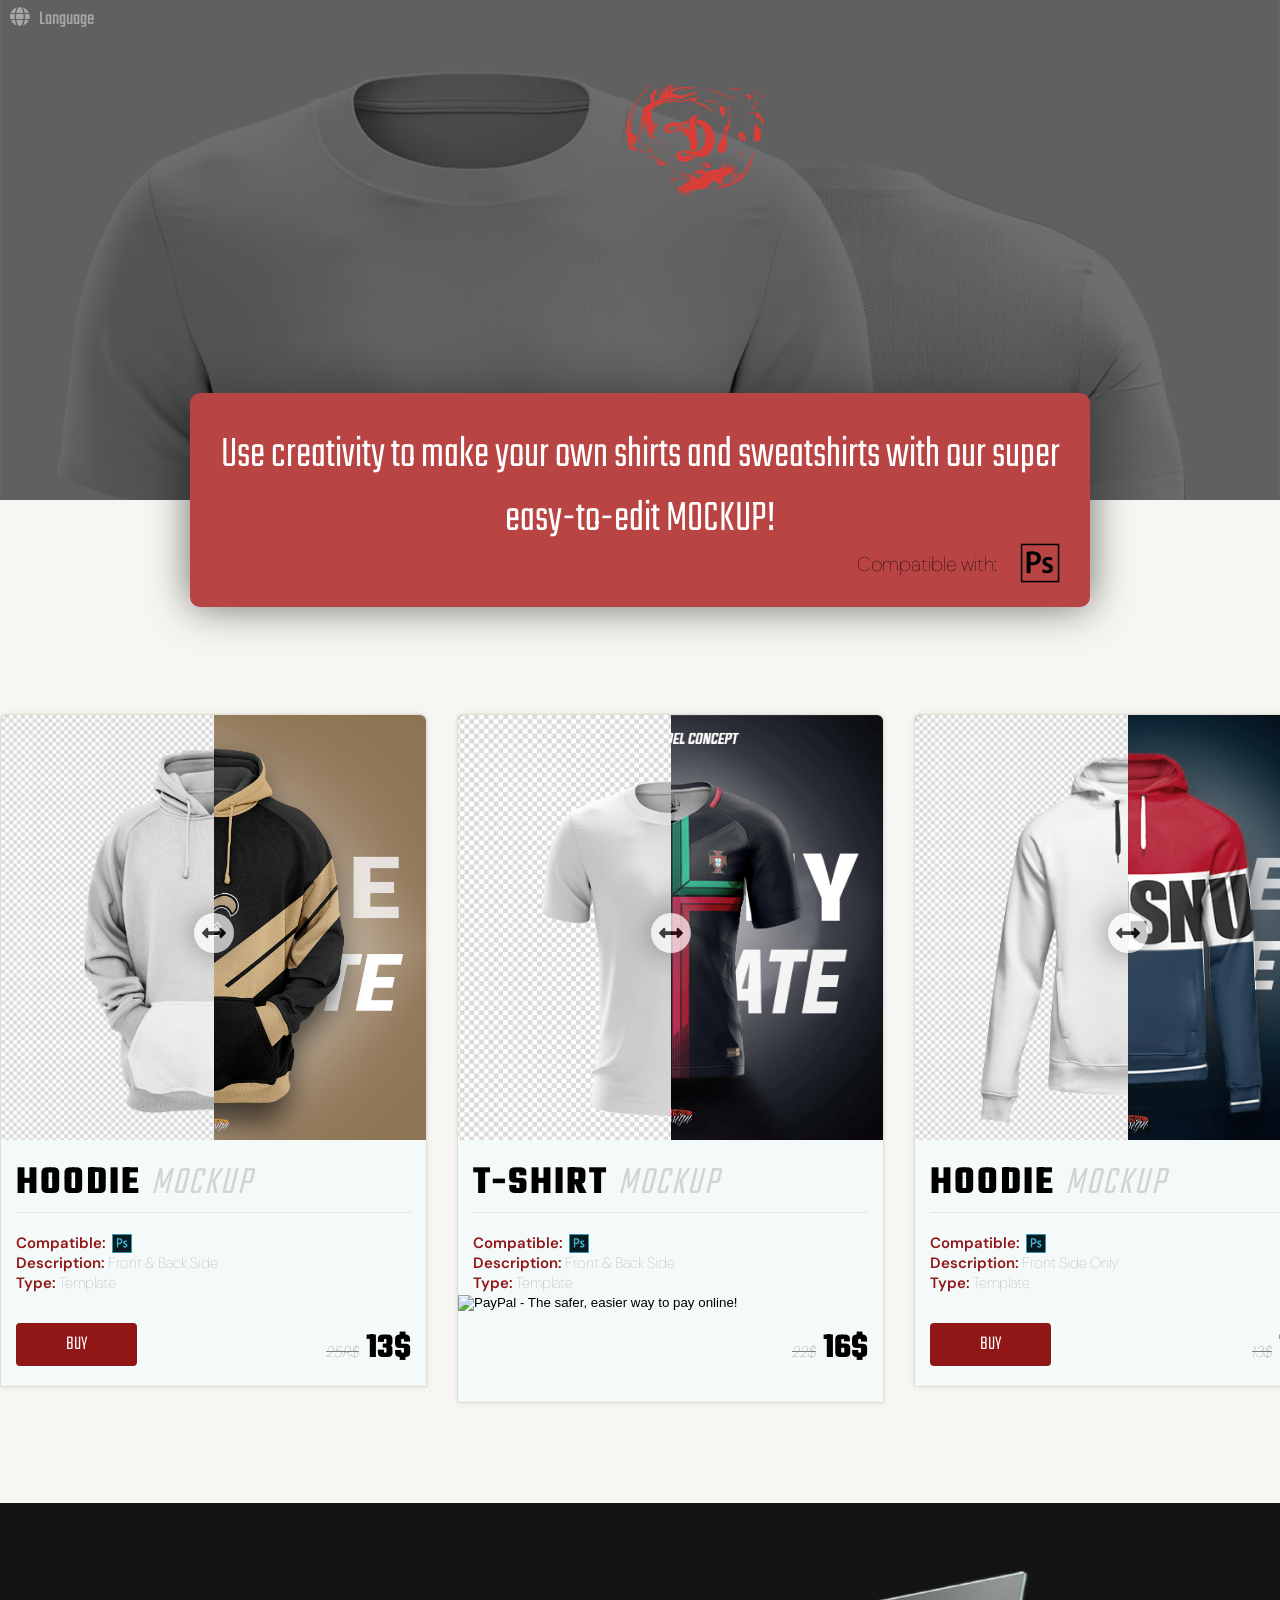
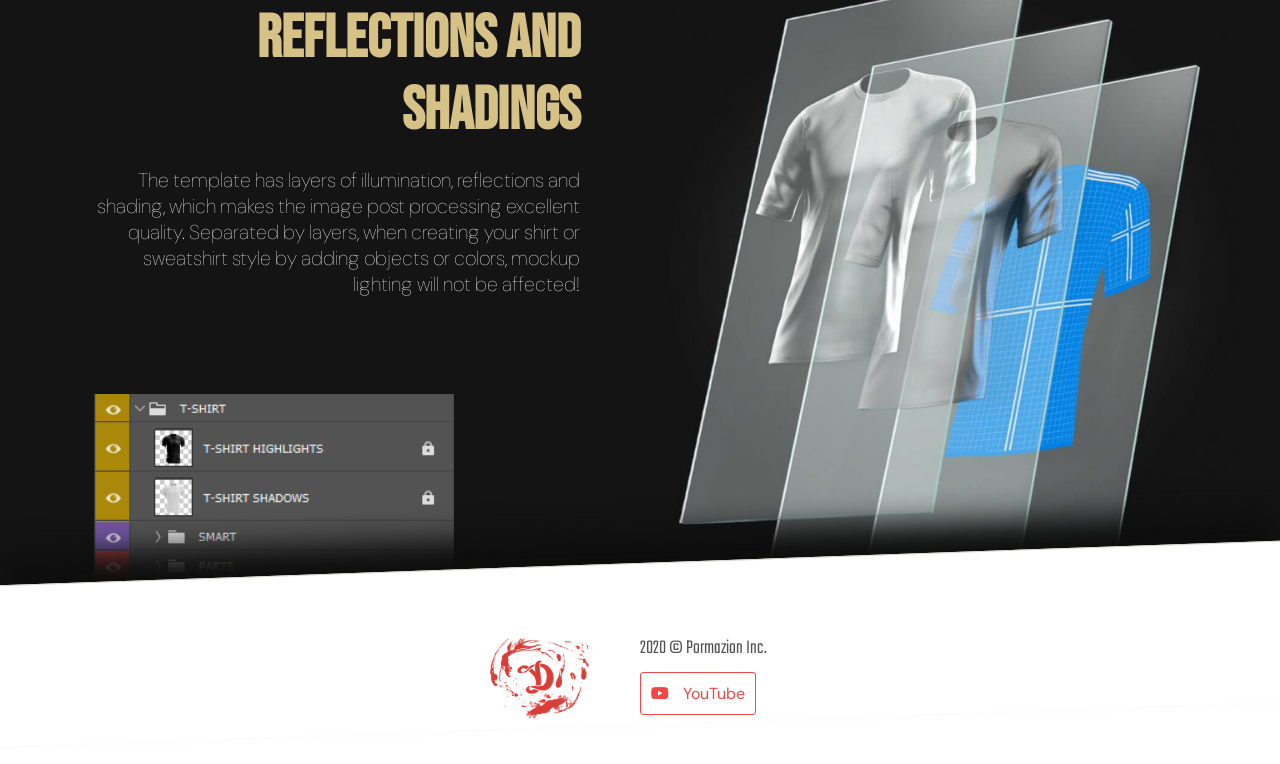
==== imgs/index_en.html @ 6f6273f8 "Update index_en.html" ====
<!DOCTYPE html>
<html>
<head>
    <meta charset="UTF-8">
    <meta name="viewport" content="width=1920">
    <meta http-equiv="X-UA-Compatible" content="ie=edge">
    <title>YodaArts | Template</title>
    <link rel="fav icon" href="logo.png">
    <link rel="stylesheet" href="style.css">
    <link rel="stylesheet" href="https://use.fontawesome.com/releases/v5.8.1/css/all.css">
    <link rel="stylesheet" href="https://fonts.googleapis.com/icon?family=Material+Icons">
    <link rel="stylesheet" href="mobirise/style.css">
</head>
<body>
<main class="main">
<header class="header">

        <button id="myBtn"><i class="fas fa-globe"></i><span style="margin: 0 10px;">Language</span></button>

        <div id="myModal" class="modal">
        
          <div class="modal-content">
            <span class="close">&times;</span>
            <h1>Select your region and language</h1>
            <ul>
                <li style="cursor: pointer;"><img src="brazilflag.png"><a href="https://pormazion.github.io/templatestore/imgs/index.html">Portuguese</a></li>
                <li style="cursor: not-allowed;" title="You already have this language"><img src="usaflag.png" style="filter: saturate(0);"><a>English</a></li>
            </ul>
          </div>
        
        </div>

    <img src="logo.png">
</header>
<div class="page_header">
        <h1>Use creativity to make your own shirts and sweatshirts with our super easy-to-edit MOCKUP!
            <p style="margin-left: 73%; font-family: Dm Sans; font-size: 20px; color: black;">Compatible with: <img style="width: 40px; float: right; margin-top: -8px;" src="photoshop_icon_png.png"></p>
        </h1>
    </div>
<section id="product">


<div id="product_list" class="product_list">
<div class="product_container">
    <div class="product_info">
            <div class="img-comp-container">
                    <div class="img-comp-img">
                      <img src="hoodie.png">
                    </div>
                    <div class="img-comp-img img-comp-overlay">
                      <img src="hoodie_transparent.png">
                    </div>
                  </div>
        <h1>Hoodie <span>Mockup</span></h1>
        <h2 style="margin-top: 20px;" class="product_compatibile"><strong>Compatible:</strong> <img style="width: 20px;margin-left: 3px; margin-bottom: -5px; border-radius: 0;" src="photoshop_icon.png"></h2>
        <h2 class="product_description"><strong>Description:</strong> Front & Back Side</h2>
        <h2 class="product_type"><strong>Type:</strong> Template</h2>
        <h3 class="price"><span style="text-decoration: line-through; font-size: 15px; color: grey; font-family: Dm Sans;">25R$</span> 13$</h3>
        <button class="view_product"><a href="https://www.mercadopago.com.br/checkout/v1/redirect?pref_id=438657280-179b58a8-c57c-4056-9b51-b395222ceb5d">Buy</a></button>
    </div>
</div>

<div class="product_container">
    <div class="product_info">
            <div class="img-comp-container">
                    <div class="img-comp-img">
                      <img src="jerseytemplate.png">
                    </div>
                    <div class="img-comp-img img-comp-overlay">
                      <img src="jersey_transparent.png">
                    </div>
                  </div>
        <h1>T-Shirt <span>Mockup</span></h1>
        <h2 style="margin-top: 20px;" class="product_compatibile"><strong>Compatible:</strong> <img style="width: 20px;margin-left: 3px; margin-bottom: -5px; border-radius: 0;" src="photoshop_icon.png"></h2>
        <h2 class="product_description"><strong>Description:</strong> Front & Back Side</h2>
        <h2 class="product_type"><strong>Type:</strong> Template</h2>
        <h3 class="price"><span style="text-decoration: line-through; font-size: 15px; color: grey; font-family: Dm Sans;">22$</span> 16$</h3>
        <form action="https://www.paypal.com/cgi-bin/webscr" method="post" target="_top">
<input type="hidden" name="cmd" value="_s-xclick">
<input type="hidden" name="hosted_button_id" value="BWH7QY54DQZ8N">
<input type="image" src="https://i.imgur.com/CcQhSTl.jpg" border="0" name="submit" alt="PayPal - The safer, easier way to pay online!">
<img alt="" border="0" src="https://www.paypalobjects.com/pt_BR/i/scr/pixel.gif" width="1" height="1">
</form>

    </div>
</div>

<div class="product_container">
    <div class="product_info">
            <div class="img-comp-container">
                    <div class="img-comp-img">
                      <img src="hoodie1.png">
                    </div>
                    <div class="img-comp-img img-comp-overlay">
                      <img src="hoodie1_transparent.png">
                    </div>
                  </div>
        <h1>Hoodie <span>Mockup</span></h1>
        <h2 style="margin-top: 20px;" class="product_compatibile"><strong>Compatible:</strong>  <img style="width: 20px;margin-left: 3px; margin-bottom: -5px; border-radius: 0;" src="photoshop_icon.png"></h2>
        <h2 class="product_description"><strong>Description:</strong> Front Side Only</h2>
        <h2 class="product_type"><strong>Type:</strong> Template</h2>
        <h3 class="price"><span style="text-decoration: line-through; font-size: 15px; color: grey; font-family: Dm Sans; margin-top: -10%;">13$</span> 10$</h3>
        <button class="view_product"><a href="https://www.mercadopago.com.br/checkout/v1/redirect?pref_id=438657280-3d980274-a3b8-4377-93a1-9582f8fdbf3d">Buy</a></button>
    </div>
</div>
</div>
</section>
</main>

<main id="informations">
  <section class="informations">
    <div class="products_informations">
      <h1>Reflections and Shadings</h1>
      <h2>The template has layers of illumination, reflections and shading, which makes the image post processing excellent quality. Separated by layers, when creating your shirt or sweatshirt style by adding objects or colors, mockup lighting will not be affected!</h2>
      <img class="layers3d" src="layers.jpg">
      <img class="psd_layers" src="photoshhop_layers.png">
    </div>
  </section>
  </main>

<footer class="footer">
    <div class="footer_container">
        <img src="logo.png">
        <h1>2020 © Pormazion Inc.</h1>

        <a href="https://www.youtube.com/channel/UCfgq7Fqdfu2KL8RgqZponXw?view_as=subscriber"><i class="fab fa-youtube" style="margin-right: 10px;"></i> YouTube</a>
    </div>
</footer>


<script>

var modal = document.getElementById("myModal");

// Get the button that opens the modal
var btn = document.getElementById("myBtn");

// Get the <span> element that closes the modal
var span = document.getElementsByClassName("close")[0];

// When the user clicks on the button, open the modal
btn.onclick = function() {
  modal.style.display = "block";
}

// When the user clicks on <span> (x), close the modal
span.onclick = function() {
  modal.style.display = "none";
}

// When the user clicks anywhere outside of the modal, close it
window.onclick = function(event) {
  if (event.target == modal) {
    modal.style.display = "none";
  }
}



function initComparisons() {
  var x, i;
  /* Find all elements with an "overlay" class: */
  x = document.getElementsByClassName("img-comp-overlay");
  for (i = 0; i < x.length; i++) {
    /* Once for each "overlay" element:
    pass the "overlay" element as a parameter when executing the compareImages function: */
    compareImages(x[i]);
  }
  function compareImages(img) {
    var slider, img, clicked = 0, w, h;
    /* Get the width and height of the img element */
    w = img.offsetWidth;
    h = img.offsetHeight;
    /* Set the width of the img element to 50%: */
    img.style.width = (w / 2) + "px";
    /* Create slider: */
    slider = document.createElement("DIV");
    slider.setAttribute("class", "img-comp-slider");
    /* Insert slider */
    img.parentElement.insertBefore(slider, img);
    /* Position the slider in the middle: */
    slider.style.top = (h / 2) - (slider.offsetHeight / 2) + "px";
    slider.style.left = (w / 2) - (slider.offsetWidth / 2) + "px";
    /* Execute a function when the mouse button is pressed: */
    slider.addEventListener("mousedown", slideReady);
    /* And another function when the mouse button is released: */
    window.addEventListener("mouseup", slideFinish);
    /* Or touched (for touch screens: */
    slider.addEventListener("touchstart", slideReady);
     /* And released (for touch screens: */
    window.addEventListener("touchstop", slideFinish);
    function slideReady(e) {
      /* Prevent any other actions that may occur when moving over the image: */
      e.preventDefault();
      /* The slider is now clicked and ready to move: */
      clicked = 1;
      /* Execute a function when the slider is moved: */
      window.addEventListener("mousemove", slideMove);
      window.addEventListener("touchmove", slideMove);
    }
    function slideFinish() {
      /* The slider is no longer clicked: */
      clicked = 0;
    }
    function slideMove(e) {
      var pos;
      /* If the slider is no longer clicked, exit this function: */
      if (clicked == 0) return false;
      /* Get the cursor's x position: */
      pos = getCursorPos(e)
      /* Prevent the slider from being positioned outside the image: */
      if (pos < 0) pos = 0;
      if (pos > w) pos = w;
      /* Execute a function that will resize the overlay image according to the cursor: */
      slide(pos);
    }
    function getCursorPos(e) {
      var a, x = 0;
      e = e || window.event;
      /* Get the x positions of the image: */
      a = img.getBoundingClientRect();
      /* Calculate the cursor's x coordinate, relative to the image: */
      x = e.pageX - a.left;
      /* Consider any page scrolling: */
      x = x - window.pageXOffset;
      return x;
    }
    function slide(x) {
      /* Resize the image: */
      img.style.width = x + "px";
      /* Position the slider: */
      slider.style.left = img.offsetWidth - (slider.offsetWidth / 2) + "px";
    }
  }
}

</script>
<script>
        initComparisons();
        </script>

</body>
</html>
---- imgs/style.css ----
@import url('https://fonts.googleapis.com/css?family=Arvo|Anton|Bebas+Neue|Staatliches|DM+Sans|Darker+Grotesque|Fjalla+One|Oswald|PT+Sans|Teko|Roboto|Roboto+Slab|Viga&display=swap');

*{
    margin: 0;
    padding: 0;
    scroll-behavior: smooth;
    box-sizing: border-box;
}
::-webkit-scrollbar {
    width: 6px;
    height: 5px;
  }
  
  ::-webkit-scrollbar-track {
    box-shadow: inset 0 0 5px rgb(247, 246, 242); 
    border-radius: 10px;
  }
   
  ::-webkit-scrollbar-thumb {
    background: rgb(145, 22, 22); 
    border-radius: 10px;
  }
  
  ::-webkit-scrollbar-thumb:hover {
    background: rgb(179, 44, 44); 
  }

.main{
    background: rgb(247, 246, 242);
}
.header{
    background: url(jersey.png)no-repeat;
    background-size: cover;
    background-position-y: 10%;
    height: 500px;
}
.header img{
    margin: 5% 0 1% 0;
    margin-left: 40%;
    clear: both;
}
.header h3{
    text-align: center;
    font-size: 30px;
    color: rgb(230, 51, 51);
    margin: auto;
    background: rgba(51, 51, 51, 0.2);
    border-radius: 5px;
    padding: 5px 20px;
    font-family: "Teko";
    letter-spacing: 8px;
    text-transform: uppercase;
}
.page_header{
    width: 900px;
    margin: auto;
    transform: translateY(-50%);
    box-shadow: 0px 0px 40px rgba(51, 51, 51, 0.7);
    border-radius: 10px;
    background: #b84444;
}
.page_header h1{
    font-family: "Teko";
    font-size: 45px;
    font-weight: 100;
    text-align: center;
    color: rgb(255, 255, 255);
    padding: 30px 30px 30px 30px;
    border-radius: 10px;
}

#product{
    background: rgb(247, 246, 242);
    width: 1355px;
    height: 100%;
    margin: auto;
}
.product_list{
    display: inline-flex;
    margin: auto;
}
.product_container{
    width: 427px;
    height: 100%;
    background: rgb(244, 250, 250);
    margin-right: 30px;
    border-radius: 7px 7px 0px 0px;
    border: 1px solid rgb(223, 222, 213);
    box-shadow: 0px 0px 5px rgb(224, 223, 215);
    margin-bottom: 100px;
    transition: 0.3s;
}
.product_container:hover{
    transform: scale(1.03);
    border: 1px solid rgb(223, 222, 213);
    box-shadow: 0px 10px 20px rgb(209, 208, 201);
}
.product_container img{
    width: 425px;
    margin-bottom: 10px;
    border-radius: 6px 6px 0px 0px;
    filter: saturate(0.6);
    transition: 0.6s;
    -webkit-user-drag: none;
}
.product_container:hover img{
    filter: saturate(1);
}

.product_container h1{
    font-family: "Teko";
    font-size: 40px;
    text-transform: uppercase;
    letter-spacing: 2px;
    margin: 0px 15px 10px 15px;
    border-bottom: 1px solid rgb(230, 230, 230);
}
.product_container h2{
    font-family: "Dm Sans";
    font-size: 15px;
    color: rgb(161, 161, 161);
    margin: 0px 15px 0px 15px;
    font-weight: 100;
}
.product_container strong{
    color: rgb(145, 22, 22);
    font-weight: 600;
}
.product_container span{
    color: lightgrey;
    font-style: italic;
    font-weight: 100;
}
.type_image{
    width: 60;
}
.product_container .price{
    font-family: "Teko";
    font-size: 35px;
    float: right;
    margin: 30px 15px 10px 15px;
}
.view_product{
    margin: 30px 15px 20px 15px;
    border: none;
    background: rgb(145, 22, 22);
    padding: 7px 20px;
    color: white;
    font-family: "Teko";
    font-size: 20px;
    text-transform: uppercase;
    font-weight: 100;
    border-radius: 4px;
    outline: none;
    transition: 0.6s;
}
.view_product a{
    text-decoration: none;
    color: white;
    cursor: pointer;
    padding: 7px 30px;
}
.view_product:hover{
    background: rgb(187, 54, 54);
}
#discount{
    display: inline-flex;
    transition: 0.4s;
    margin-left: -10px;
}
#discount i{
    transform: rotate(-15deg);
}
#discount input{
    transform: rotate(0deg);
    width: 90px;
    background: rgb(218, 218, 218);
    border: none;
    padding: 5px 5px;
    transition: 0.4s;
    font-family: "Teko";
    font-weight: 100;
    font-size: 16px;
    border-radius: 3px;
}
#discount input::placeholder{
    font-family: "Teko";
    font-weight: 100;
    font-size: 16px;
}

#informations{
    background: rgb(20, 20, 20);
}
.informations{
    z-index: 3;
    height: 700px;
    width: 1200px;
    background: rgb(20, 20, 20);
    margin: auto;
}
.informations h1{
    margin: 100px 40px 20px;
    float: left;
    font-family: "Bebas Neue";
    font-size: 60px;
    text-align: right;
    width: 500px;
    color: rgb(214, 193, 135);
}
.informations h2{
    clear: both;
    float: left;
    width: 500px;
    margin: 0px 40px;
    font-family: "Dm Sans";
    font-size: 20px;
    color: rgb(255, 255, 255);
    font-weight: 100;
    text-align: right;
}
.layers3d{
    width: 50%;
    margin-top: 60px;
    margin-left: 20px;
    -webkit-user-drag: none;
}
.psd_layers{
    width: 30%;
    margin-top: -550px;
    transform: translateY(-60%) translateX(15%);
    -webkit-user-drag: none;
}

.footer{
    background: rgb(255, 255, 255);
    border-top: 1px solid rgb(216, 215, 210);
    transform: skewY(-2deg) translateY(-40px);
    box-shadow: 0px -30px 30px rgb(14, 14, 14);
    clear: both;
}
.footer_container{
    width: 300px;
    height: 160px;
    margin: auto;
    transform: skewY(2deg);
}
.footer img{
    width: 100px;
    margin: 60px 50px 0px 0px;
    float: left;
}
.footer h1{
    padding-top: 70px;
    font-family: "Teko";
    font-size: 20px;
    color: rgb(80, 80, 80);
    font-weight: 100;
    margin-bottom: 20px;
}
.footer a{
    text-decoration: none;
    color: rgb(240, 72, 72);
    font-family: "Dm Sans";
    border: 1px solid rgb(240, 72, 72);
    border-radius: 3px;
    background: none;
    padding: 10px 10px;
    transition: 0.6s;
}
.footer a:hover{
    background:  rgb(240, 72, 72);
    color: white;
}






.img-comp-container {
    position: relative;
    height: 425px;
    margin-bottom: 15px; /*should be the same height as the images*/
  }
  
  .img-comp-img {
    position: absolute;
    width: auto;
    height: auto;
    overflow: hidden;
  }
  
  .img-comp-img img {
    display: block;
    vertical-align: middle;
  }
  
.img-comp-slider {
    background: url(arrow.svg) no-repeat;
    background-size: 60%;
    background-position-x: 50%;
    background-position-y: 50%;
    position: absolute;
    z-index: 9;
    cursor: grab;
    /*set the appearance of the slider:*/
    width: 40px;
    height: 40px;
    background-color: rgb(255, 255, 255);
    opacity: 0.7;
    border-radius: 50%;
    box-shadow: 0px 0px 30px rgb(88, 88, 88);
  }
  .img-comp-slider:active{
      cursor: grabbing;
  }






#myBtn{     
    border: none;
    color: rgb(167, 167, 167);
    padding: 5px 10px;
    background: none;
    font-family: "Teko";
    font-size: 20px;
    cursor: pointer;
    outline: none;
    float: left;
    transition: 0.5s;
}
#myBtn:hover{
    color: white;
}
  .modal {
    display: none; /* Hidden by default */
    position: fixed; /* Stay in place */
    z-index: 1; /* Sit on top */
    left: 0;
    top: 0;
    width: 100%; /* Full width */
    height: 100%; /* Full height */
    overflow: auto; /* Enable scroll if needed */
    background-color: rgb(0,0,0); /* Fallback color */
    background-color: rgba(0,0,0,0.4); /* Black w/ opacity */
  }
  
  /* Modal Content/Box */
  .modal-content {
    background-color: #fefefe;
    margin: 15% auto; /* 15% from the top and centered */
    padding: 30px 30px;
    border: 1px solid #888;
    border-radius: 5px;
    width: 30%; /* Could be more or less, depending on screen size */
  }
  .modal-content h1{
      font-family: "Dm Sans";
      font-weight: 600;
      font-size: 30px;
      margin-bottom: 30px;
  }
  .modal-content ul{
      margin-left: 35px;
  }
  .modal-content ul li{
      list-style: none;
      display: inline-flex;
      width: 200px;
      padding: 0px 0px 10px;
      margin-right: 30px;
  }
  .modal-content ul li a{
      text-decoration: none;
      font-family: "Dm Sans";
      font-size: 20px;
      color: black;
      margin-top: 10%;
      margin-left: 10px;
  }
  .modal-content ul li img{
      width: 50px;
      margin-left: 20px;
  }
  
  /* The Close Button */
  .close {
    color: #aaa;
    float: right;
    font-size: 28px;
    font-weight: bold;
  }
  
  .close:hover,
  .close:focus {
    color: black;
    text-decoration: none;
    cursor: pointer;
  }
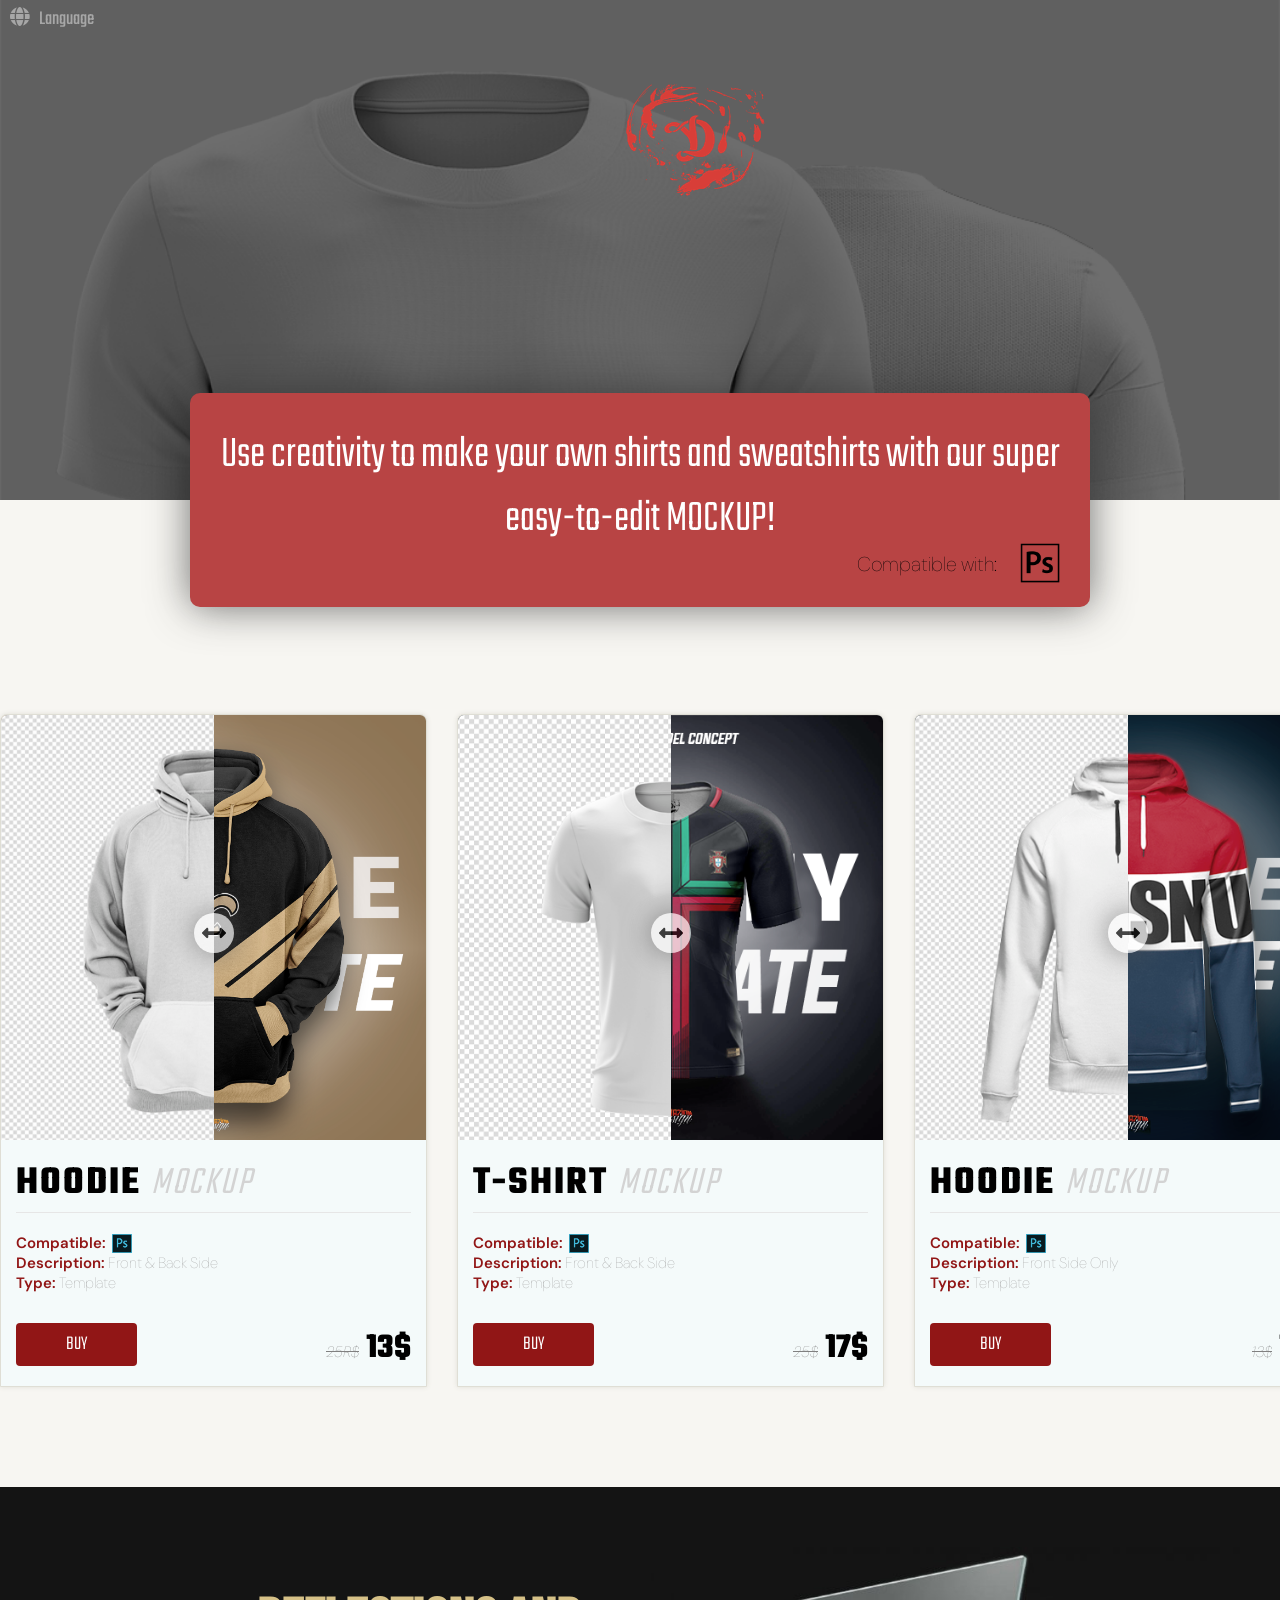
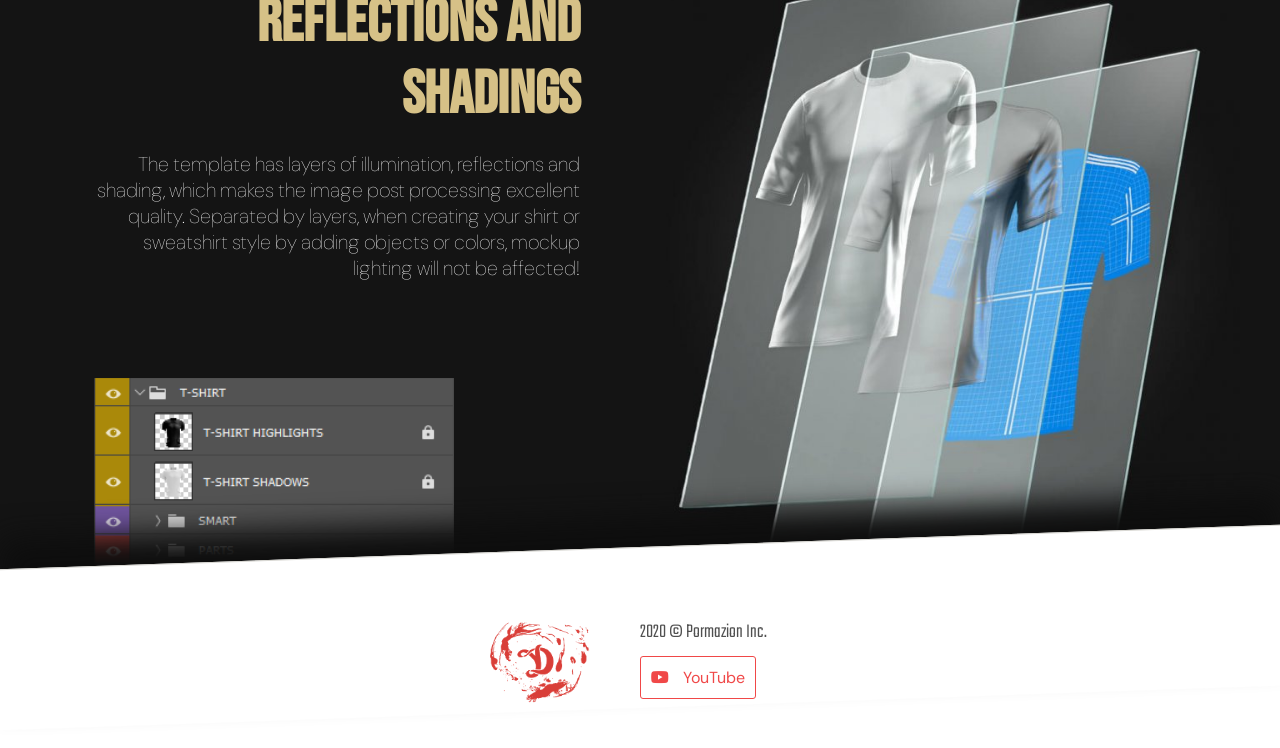
==== commit 2b70f487: "Update index_en.html" ====
--- a/imgs/index_en.html
+++ b/imgs/index_en.html
@@ -74,13 +74,8 @@
         <h2 style="margin-top: 20px;" class="product_compatibile"><strong>Compatible:</strong> <img style="width: 20px;margin-left: 3px; margin-bottom: -5px; border-radius: 0;" src="photoshop_icon.png"></h2>
         <h2 class="product_description"><strong>Description:</strong> Front & Back Side</h2>
         <h2 class="product_type"><strong>Type:</strong> Template</h2>
-        <h3 class="price"><span style="text-decoration: line-through; font-size: 15px; color: grey; font-family: Dm Sans;">22$</span> 16$</h3>
-        <form action="https://www.paypal.com/cgi-bin/webscr" method="post" target="_top">
-<input type="hidden" name="cmd" value="_s-xclick">
-<input type="hidden" name="hosted_button_id" value="BWH7QY54DQZ8N">
-<input type="image" src="https://i.imgur.com/CcQhSTl.jpg" border="0" name="submit" alt="PayPal - The safer, easier way to pay online!">
-<img alt="" border="0" src="https://www.paypalobjects.com/pt_BR/i/scr/pixel.gif" width="1" height="1">
-</form>
+        <h3 class="price"><span style="text-decoration: line-through; font-size: 15px; color: grey; font-family: Dm Sans;">25$</span> 17$</h3>
+        <button class="view_product"><a href="https://www.paypal.com/webapps/hermes?token=7UJ809268K258904Y&useraction=commit&mfid=1596571901635_b07ff64bc1ccc#/checkout/login">Buy</a></button>
 
     </div>
 </div>
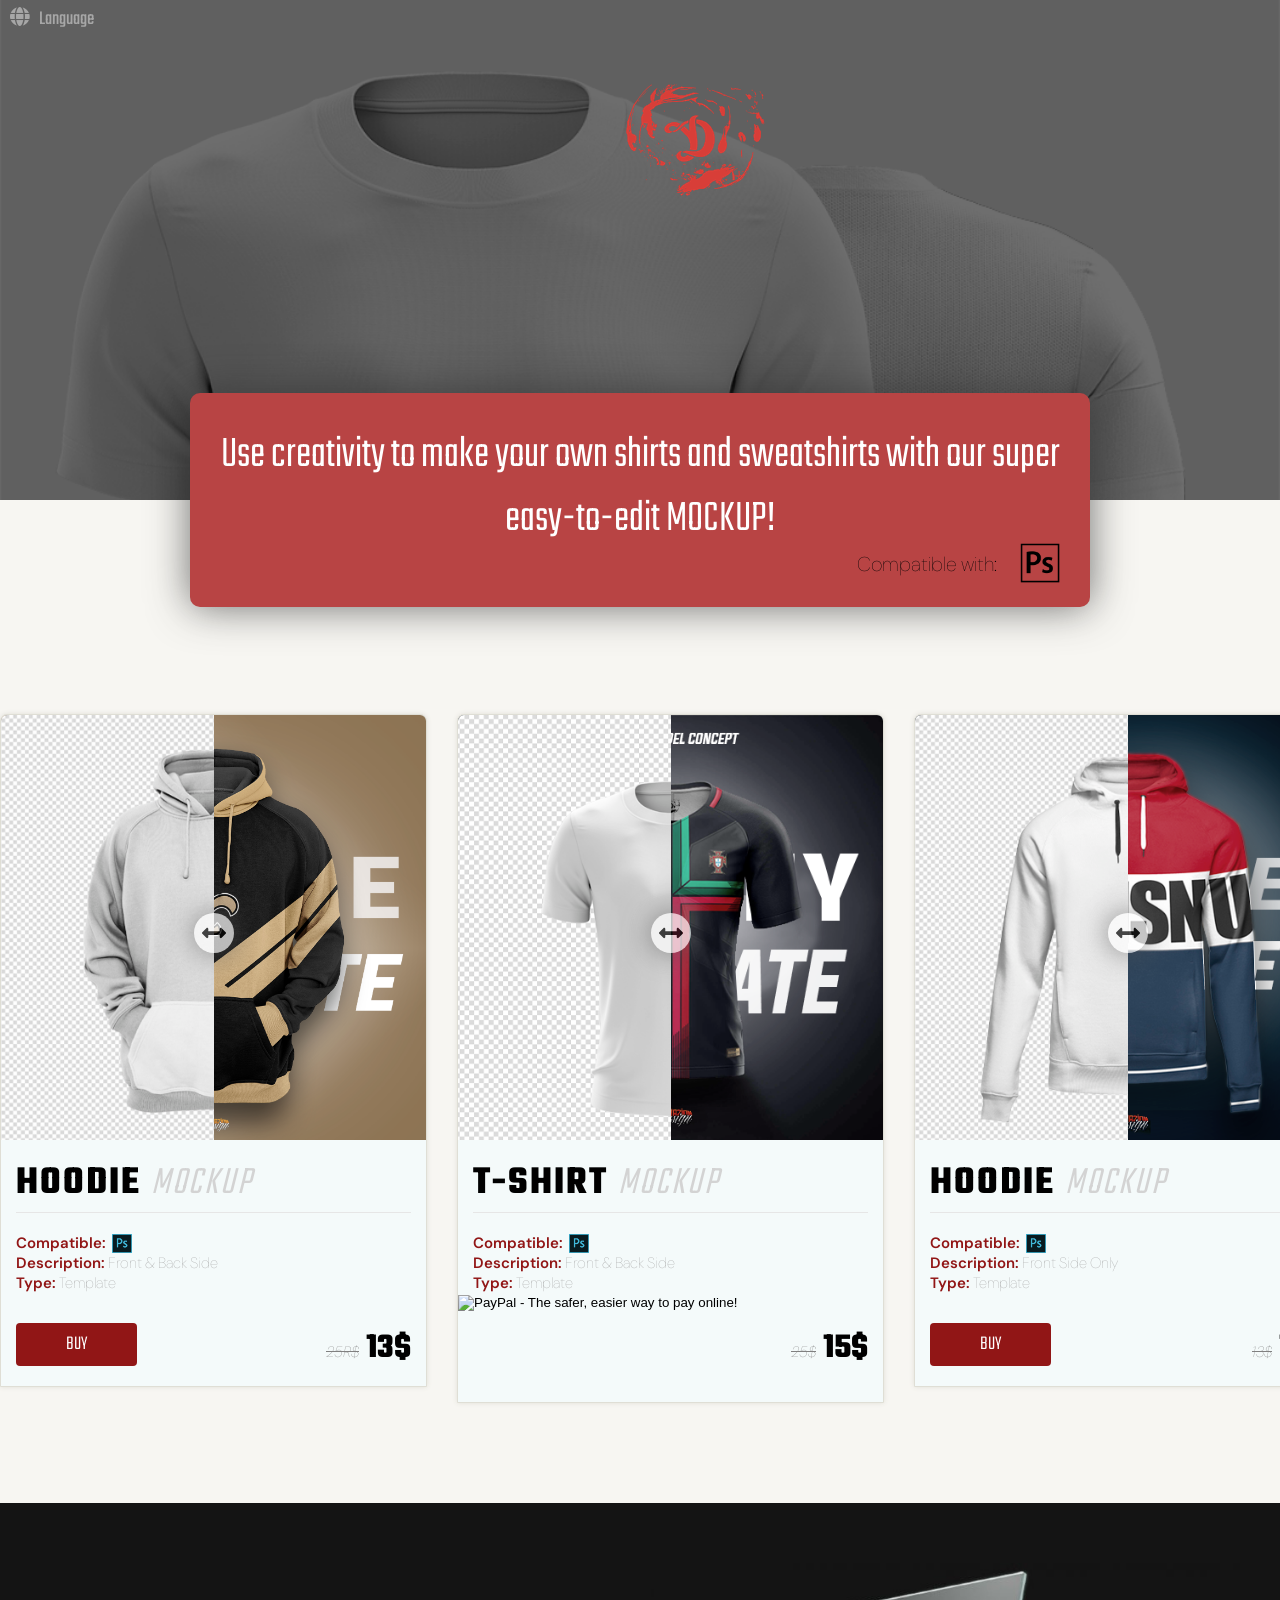
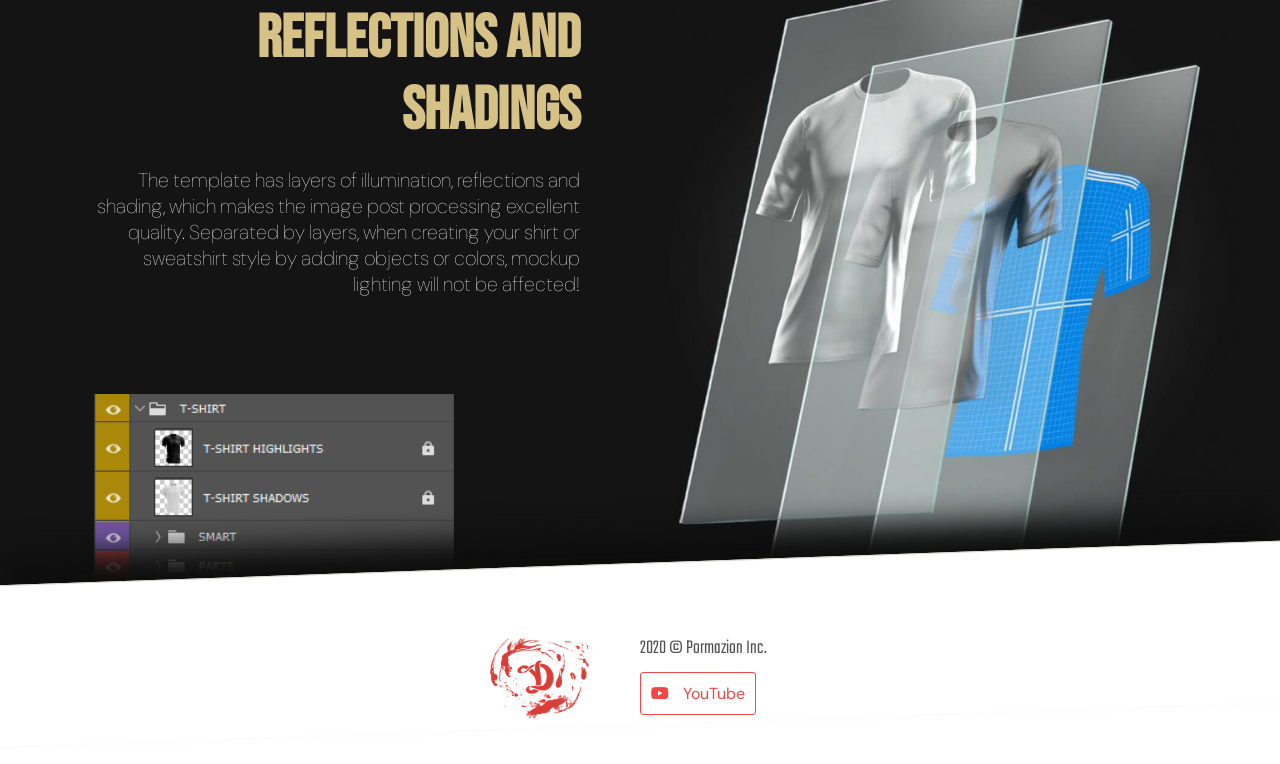
==== commit 78f5cf77: "Update index_en.html" ====
--- a/imgs/index_en.html
+++ b/imgs/index_en.html
@@ -74,8 +74,14 @@
         <h2 style="margin-top: 20px;" class="product_compatibile"><strong>Compatible:</strong> <img style="width: 20px;margin-left: 3px; margin-bottom: -5px; border-radius: 0;" src="photoshop_icon.png"></h2>
         <h2 class="product_description"><strong>Description:</strong> Front & Back Side</h2>
         <h2 class="product_type"><strong>Type:</strong> Template</h2>
-        <h3 class="price"><span style="text-decoration: line-through; font-size: 15px; color: grey; font-family: Dm Sans;">25$</span> 17$</h3>
-        <button class="view_product"><a href="https://www.paypal.com/webapps/hermes?token=7UJ809268K258904Y&useraction=commit&mfid=1596571901635_b07ff64bc1ccc#/checkout/login">Buy</a></button>
+        <h3 class="price"><span style="text-decoration: line-through; font-size: 15px; color: grey; font-family: Dm Sans;">25$</span> 15$</h3>
+<form action="https://www.paypal.com/cgi-bin/webscr" method="post" target="_top">
+<input type="hidden" name="cmd" value="_s-xclick">
+<input type="hidden" name="hosted_button_id" value="BWH7QY54DQZ8N">
+<input type="image" src="https://www.paypalobjects.com/en_US/i/btn/btn_buynow_SM.gif" border="0" name="submit" alt="PayPal - The safer, easier way to pay online!">
+<img alt="" border="0" src="https://www.paypalobjects.com/pt_BR/i/scr/pixel.gif" width="1" height="1">
+</form>
+
 
     </div>
 </div>
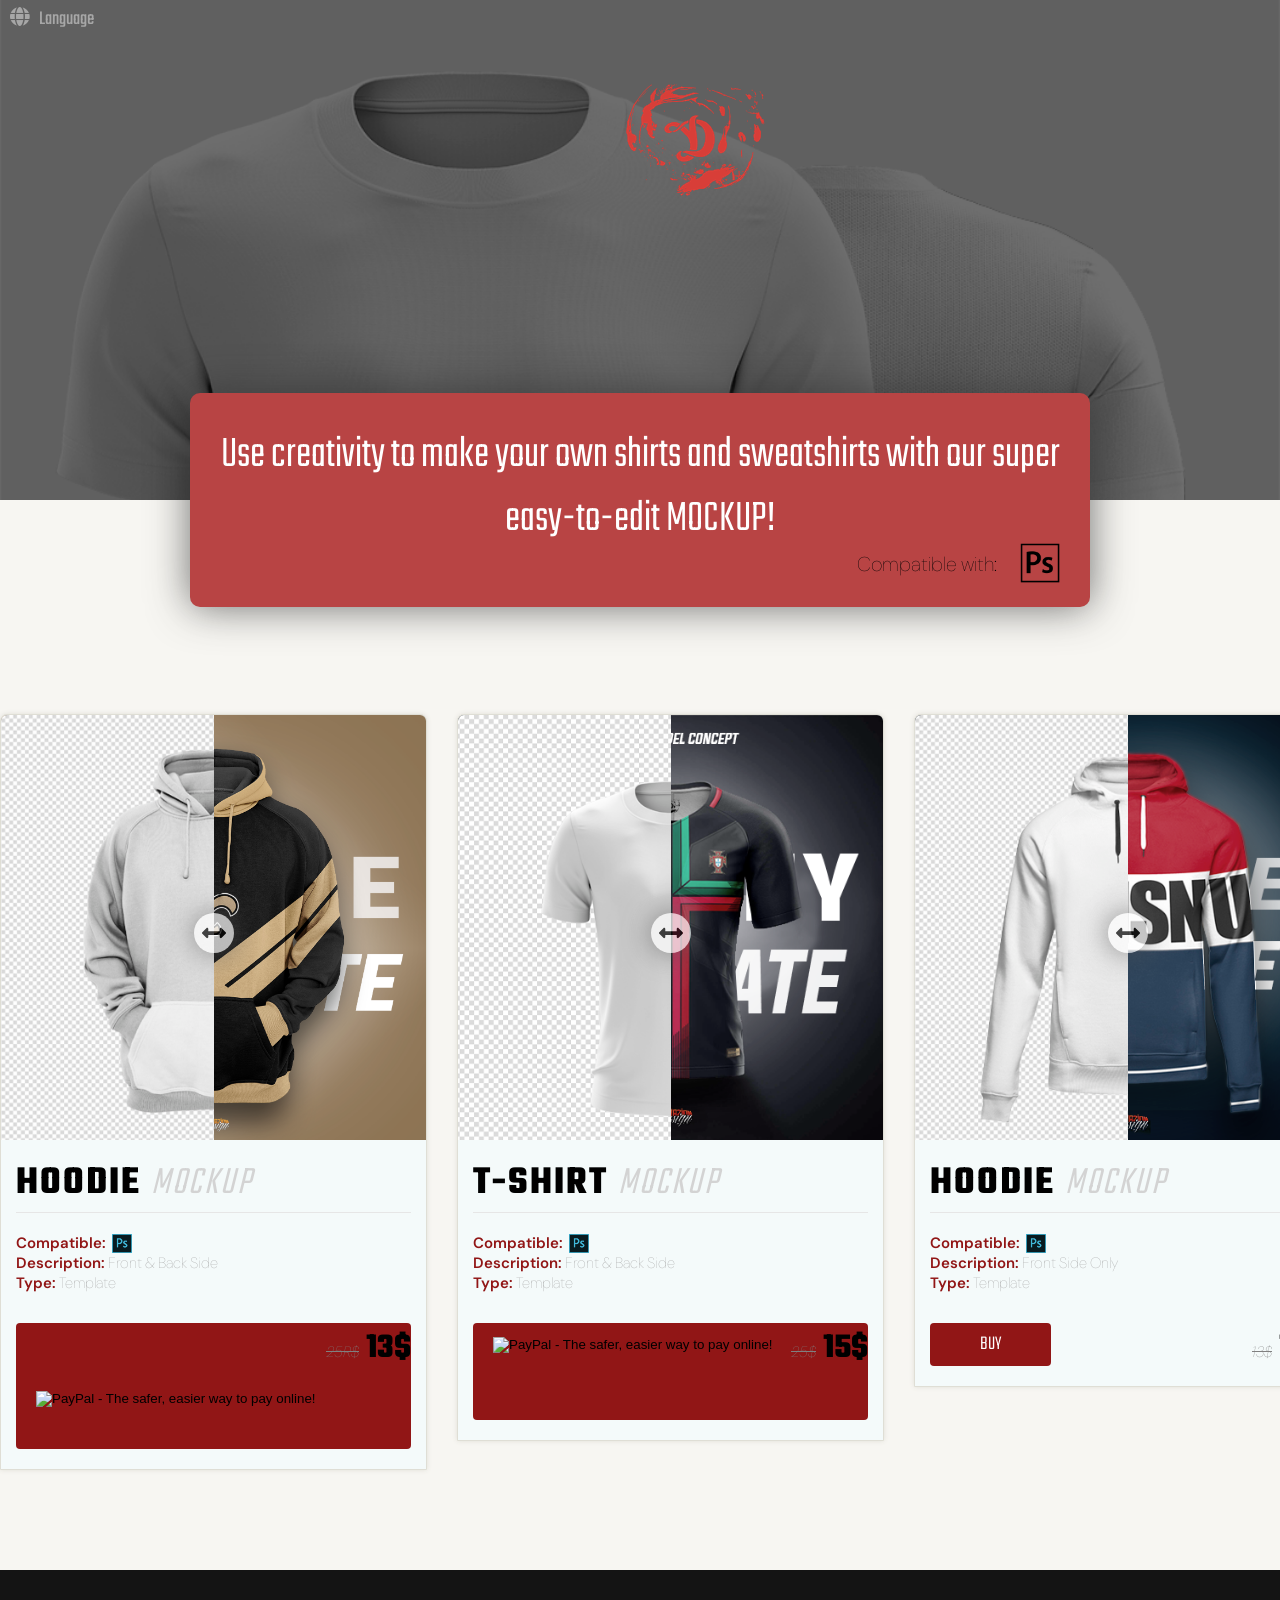
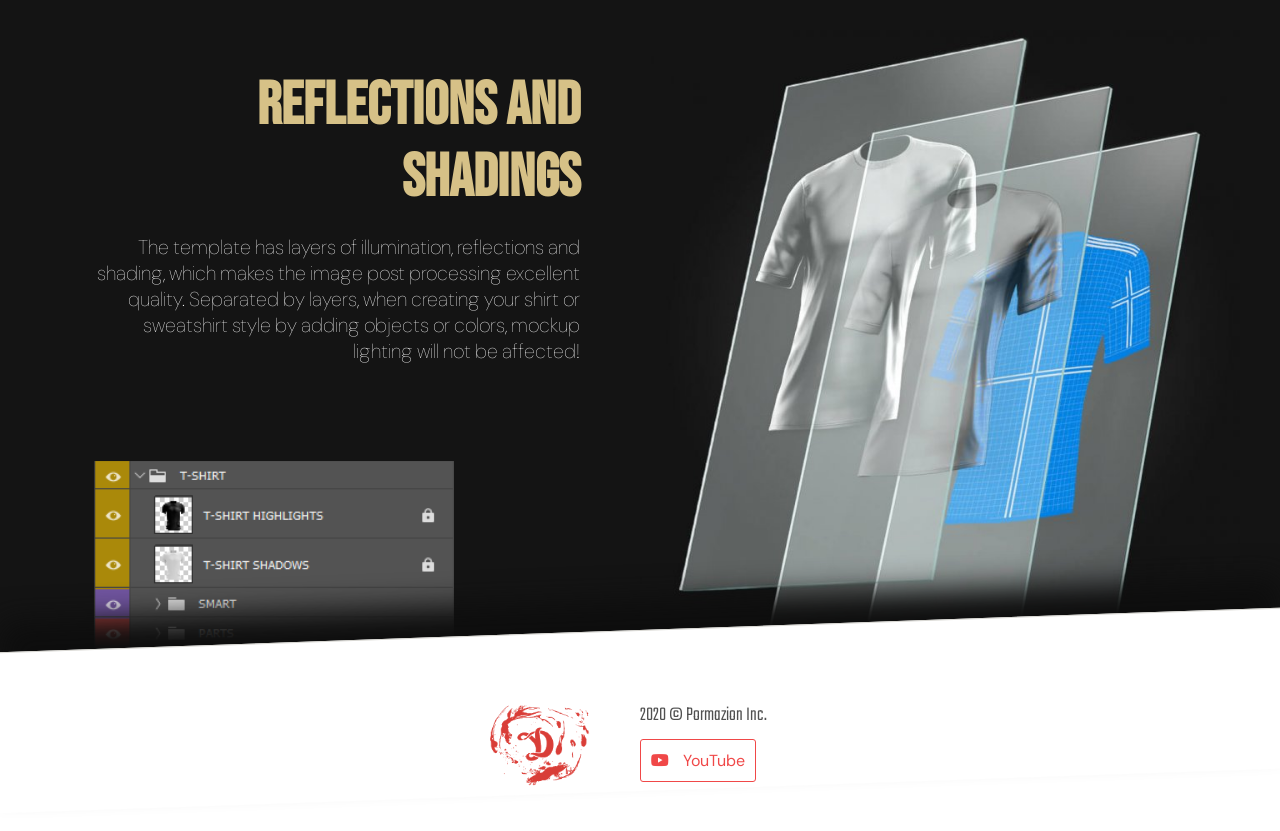
==== commit cdb95f13: "Update index_en.html" ====
--- a/imgs/index_en.html
+++ b/imgs/index_en.html
@@ -56,7 +56,13 @@
         <h2 class="product_description"><strong>Description:</strong> Front & Back Side</h2>
         <h2 class="product_type"><strong>Type:</strong> Template</h2>
         <h3 class="price"><span style="text-decoration: line-through; font-size: 15px; color: grey; font-family: Dm Sans;">25R$</span> 13$</h3>
-        <button class="view_product"><a href="https://www.mercadopago.com.br/checkout/v1/redirect?pref_id=438657280-179b58a8-c57c-4056-9b51-b395222ceb5d">Buy</a></button>
+        <form class='view_product' action="https://www.paypal.com/cgi-bin/webscr" method="post" target="_top">
+<input type="hidden" name="cmd" value="_s-xclick">
+<input type="hidden" name="hosted_button_id" value="BWH7QY54DQZ8N">
+<input type="image" src="https://www.paypalobjects.com/en_US/i/btn/btn_buynow_SM.gif" border="0" name="submit" alt="PayPal - The safer, easier way to pay online!">
+<img alt="" border="0" src="https://www.paypalobjects.com/pt_BR/i/scr/pixel.gif" width="1" height="1">
+</form>
+
     </div>
 </div>
 
@@ -75,7 +81,7 @@
         <h2 class="product_description"><strong>Description:</strong> Front & Back Side</h2>
         <h2 class="product_type"><strong>Type:</strong> Template</h2>
         <h3 class="price"><span style="text-decoration: line-through; font-size: 15px; color: grey; font-family: Dm Sans;">25$</span> 15$</h3>
-<form action="https://www.paypal.com/cgi-bin/webscr" method="post" target="_top">
+<form class='view_product' action="https://www.paypal.com/cgi-bin/webscr" method="post" target="_top">
 <input type="hidden" name="cmd" value="_s-xclick">
 <input type="hidden" name="hosted_button_id" value="BWH7QY54DQZ8N">
 <input type="image" src="https://www.paypalobjects.com/en_US/i/btn/btn_buynow_SM.gif" border="0" name="submit" alt="PayPal - The safer, easier way to pay online!">
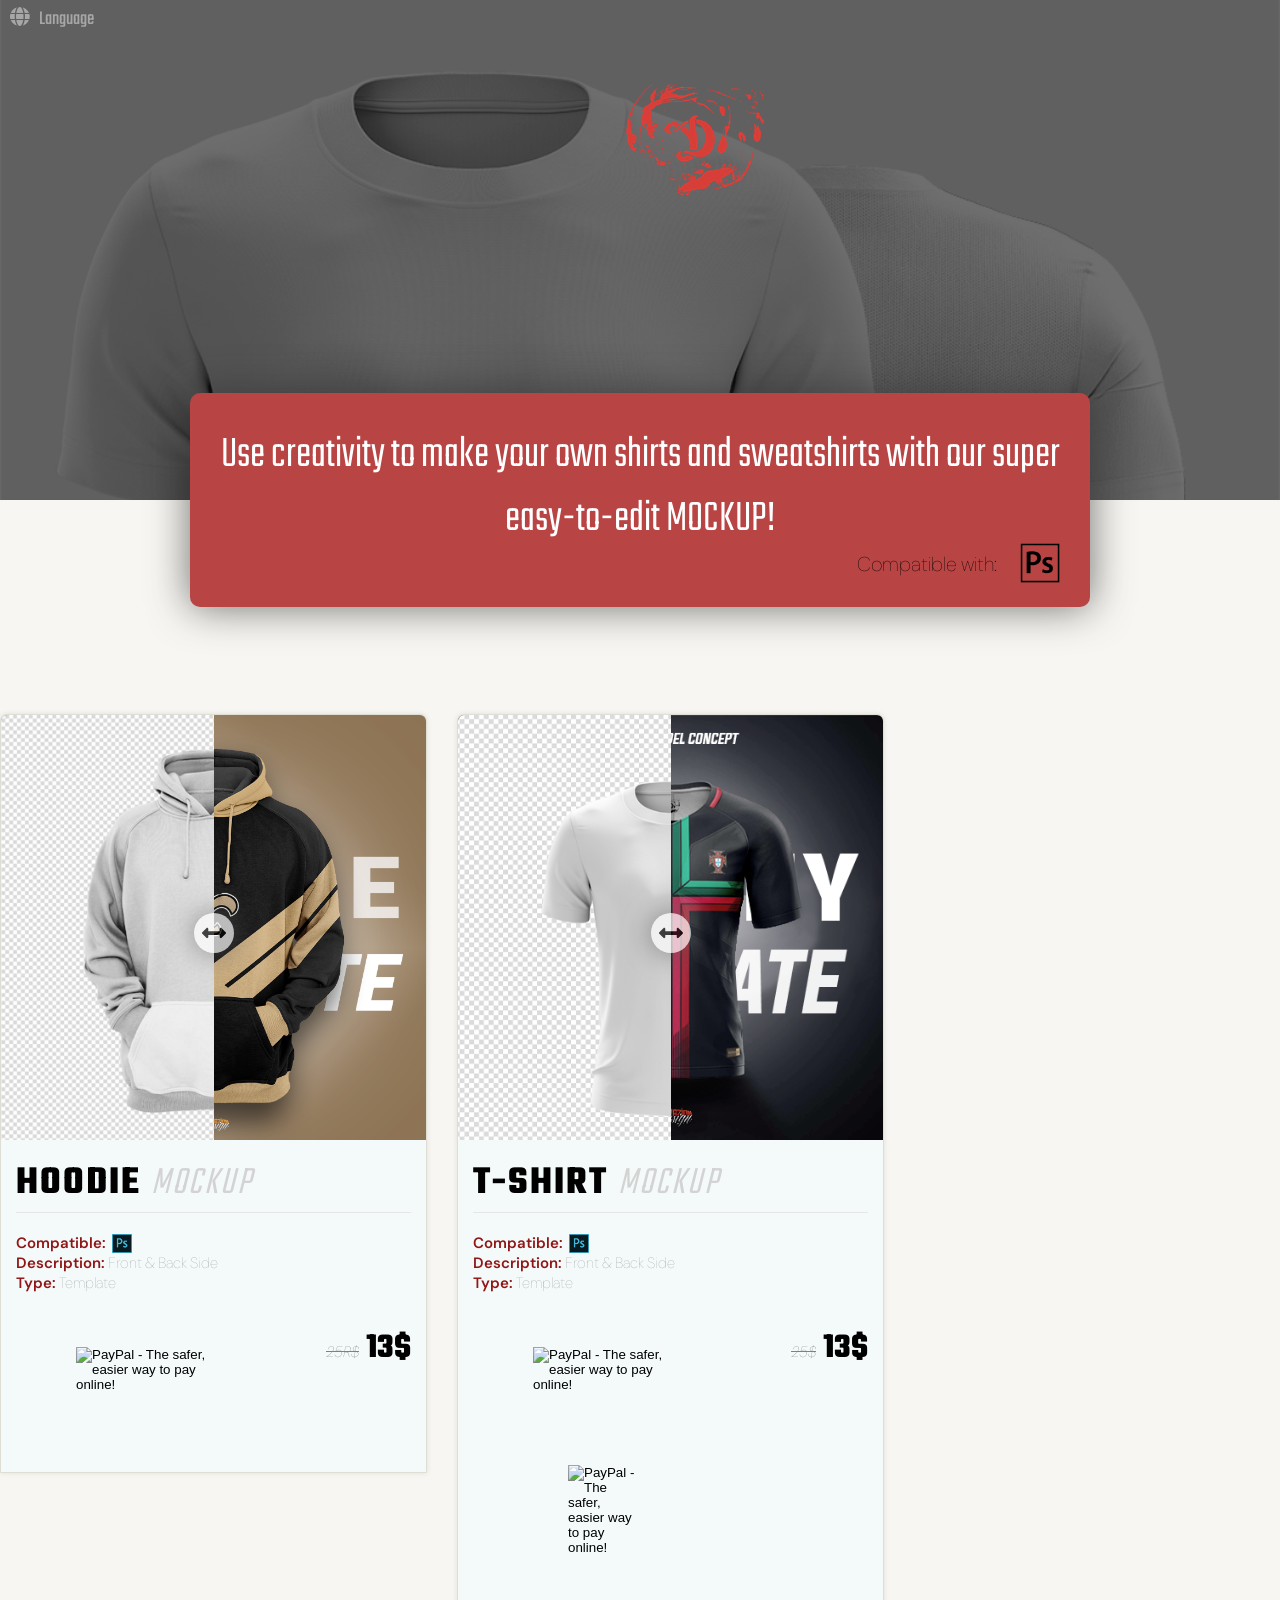
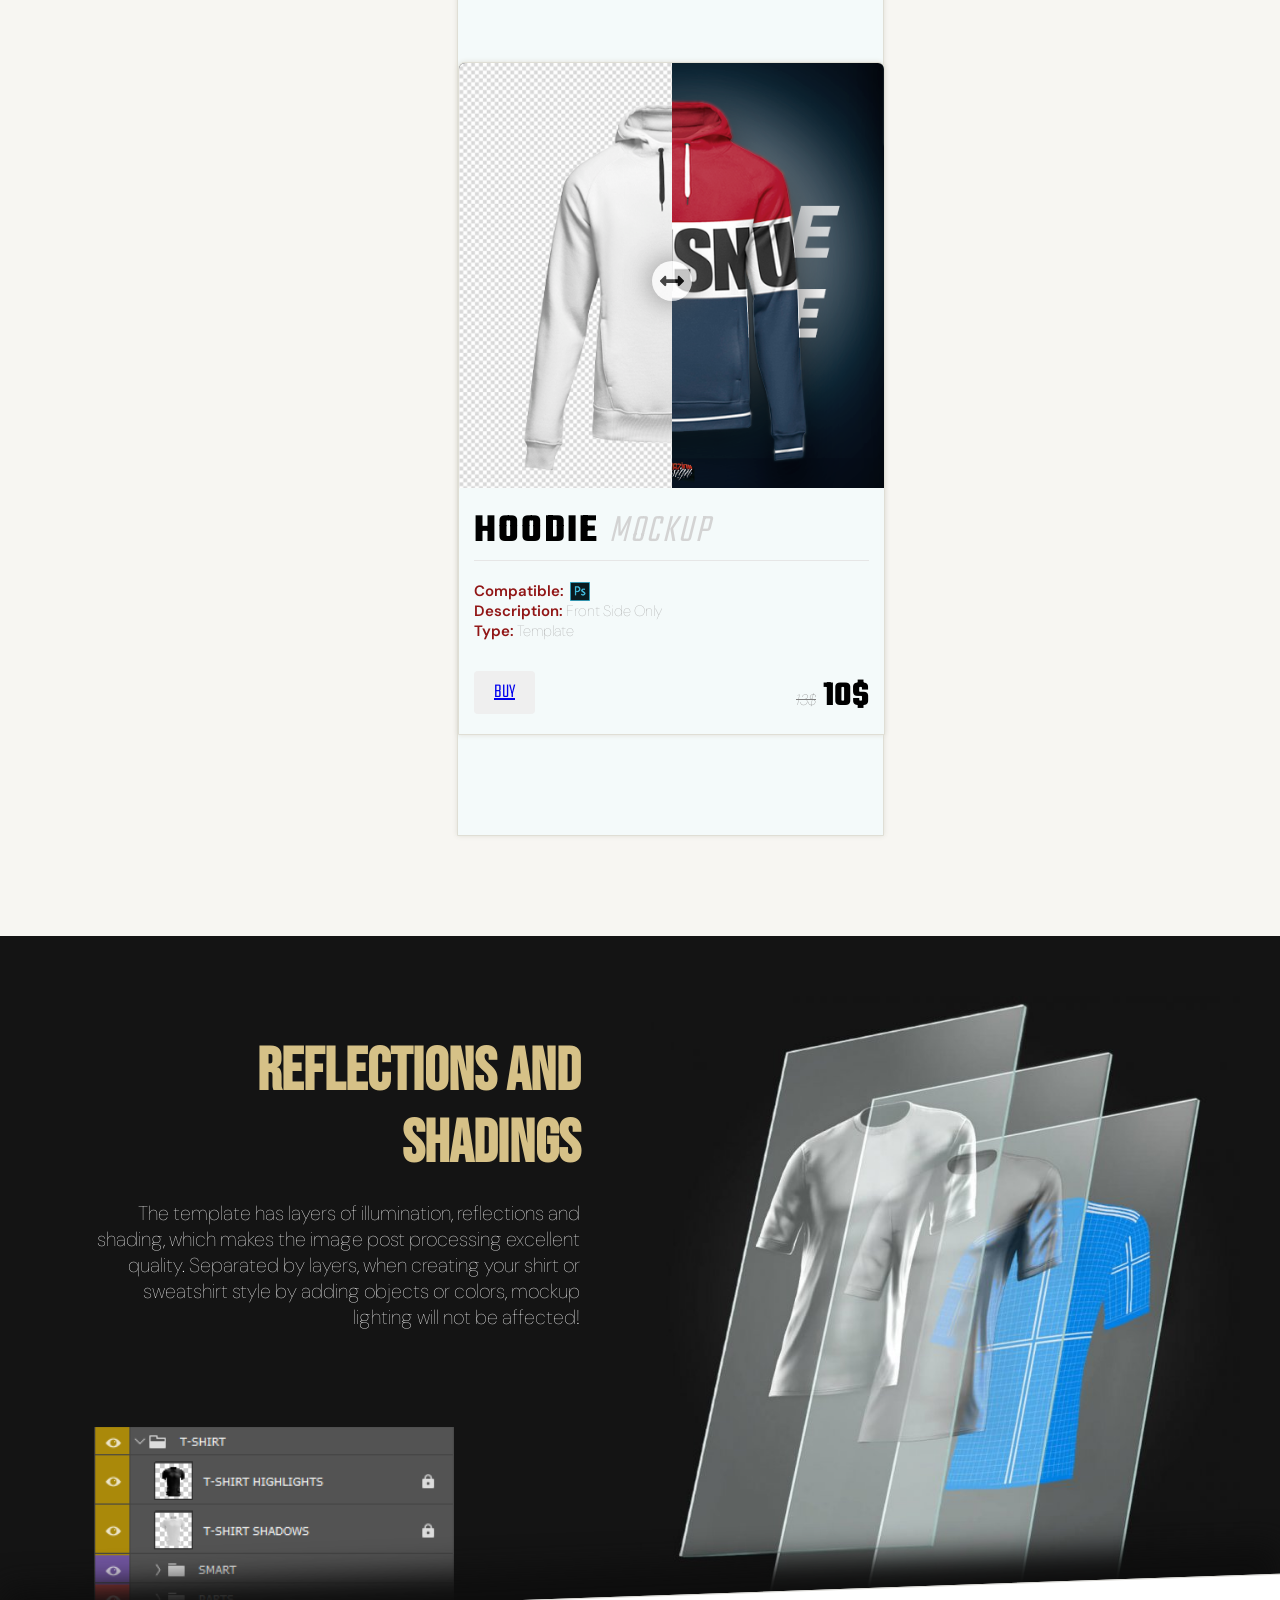
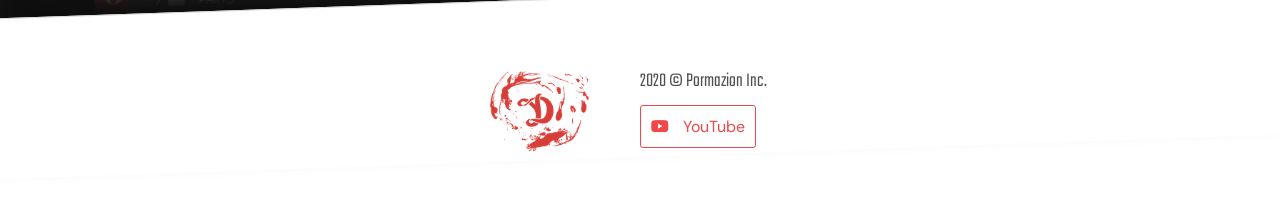
==== commit e6eb7a1d: "Update index_en.html" ====
--- a/imgs/index_en.html
+++ b/imgs/index_en.html
@@ -56,12 +56,14 @@
         <h2 class="product_description"><strong>Description:</strong> Front & Back Side</h2>
         <h2 class="product_type"><strong>Type:</strong> Template</h2>
         <h3 class="price"><span style="text-decoration: line-through; font-size: 15px; color: grey; font-family: Dm Sans;">25R$</span> 13$</h3>
-        <form class='view_product' action="https://www.paypal.com/cgi-bin/webscr" method="post" target="_top">
+        <div class='view_product'>
+<form action="https://www.paypal.com/cgi-bin/webscr" method="post" target="_top">
 <input type="hidden" name="cmd" value="_s-xclick">
 <input type="hidden" name="hosted_button_id" value="BWH7QY54DQZ8N">
 <input type="image" src="https://www.paypalobjects.com/en_US/i/btn/btn_buynow_SM.gif" border="0" name="submit" alt="PayPal - The safer, easier way to pay online!">
 <img alt="" border="0" src="https://www.paypalobjects.com/pt_BR/i/scr/pixel.gif" width="1" height="1">
 </form>
+</div>
 
     </div>
 </div>
@@ -80,13 +82,22 @@
         <h2 style="margin-top: 20px;" class="product_compatibile"><strong>Compatible:</strong> <img style="width: 20px;margin-left: 3px; margin-bottom: -5px; border-radius: 0;" src="photoshop_icon.png"></h2>
         <h2 class="product_description"><strong>Description:</strong> Front & Back Side</h2>
         <h2 class="product_type"><strong>Type:</strong> Template</h2>
-        <h3 class="price"><span style="text-decoration: line-through; font-size: 15px; color: grey; font-family: Dm Sans;">25$</span> 15$</h3>
-<form class='view_product' action="https://www.paypal.com/cgi-bin/webscr" method="post" target="_top">
+        <h3 class="price"><span style="text-decoration: line-through; font-size: 15px; color: grey; font-family: Dm Sans;">25$</span> 13$</h3>
+        <div class='view_product'>
+<form action="https://www.paypal.com/cgi-bin/webscr" method="post" target="_top">
 <input type="hidden" name="cmd" value="_s-xclick">
 <input type="hidden" name="hosted_button_id" value="BWH7QY54DQZ8N">
 <input type="image" src="https://www.paypalobjects.com/en_US/i/btn/btn_buynow_SM.gif" border="0" name="submit" alt="PayPal - The safer, easier way to pay online!">
 <img alt="" border="0" src="https://www.paypalobjects.com/pt_BR/i/scr/pixel.gif" width="1" height="1">
+ <div class='view_product'>
+     <form action="https://www.paypal.com/cgi-bin/webscr" method="post" target="_top">
+<input type="hidden" name="cmd" value="_s-xclick">
+<input type="hidden" name="hosted_button_id" value="BWH7QY54DQZ8N">
+<input type="image" src="https://www.paypalobjects.com/en_US/i/btn/btn_buynow_LG.gif" border="0" name="submit" alt="PayPal - The safer, easier way to pay online!">
+<img alt="" border="0" src="https://www.paypalobjects.com/pt_BR/i/scr/pixel.gif" width="1" height="1">
 </form>
+</div>
+
 
 
     </div>
--- a/imgs/style.css
+++ b/imgs/style.css
@@ -143,7 +143,6 @@
 .view_product{
     margin: 30px 15px 20px 15px;
     border: none;
-    background: rgb(145, 22, 22);
     padding: 7px 20px;
     color: white;
     font-family: "Teko";
@@ -154,11 +153,11 @@
     outline: none;
     transition: 0.6s;
 }
-.view_product a{
-    text-decoration: none;
-    color: white;
+.view_product form{
     cursor: pointer;
     padding: 7px 30px;
+    margin: 10px 10px;
+    width: 200px;
 }
 .view_product:hover{
     background: rgb(187, 54, 54);
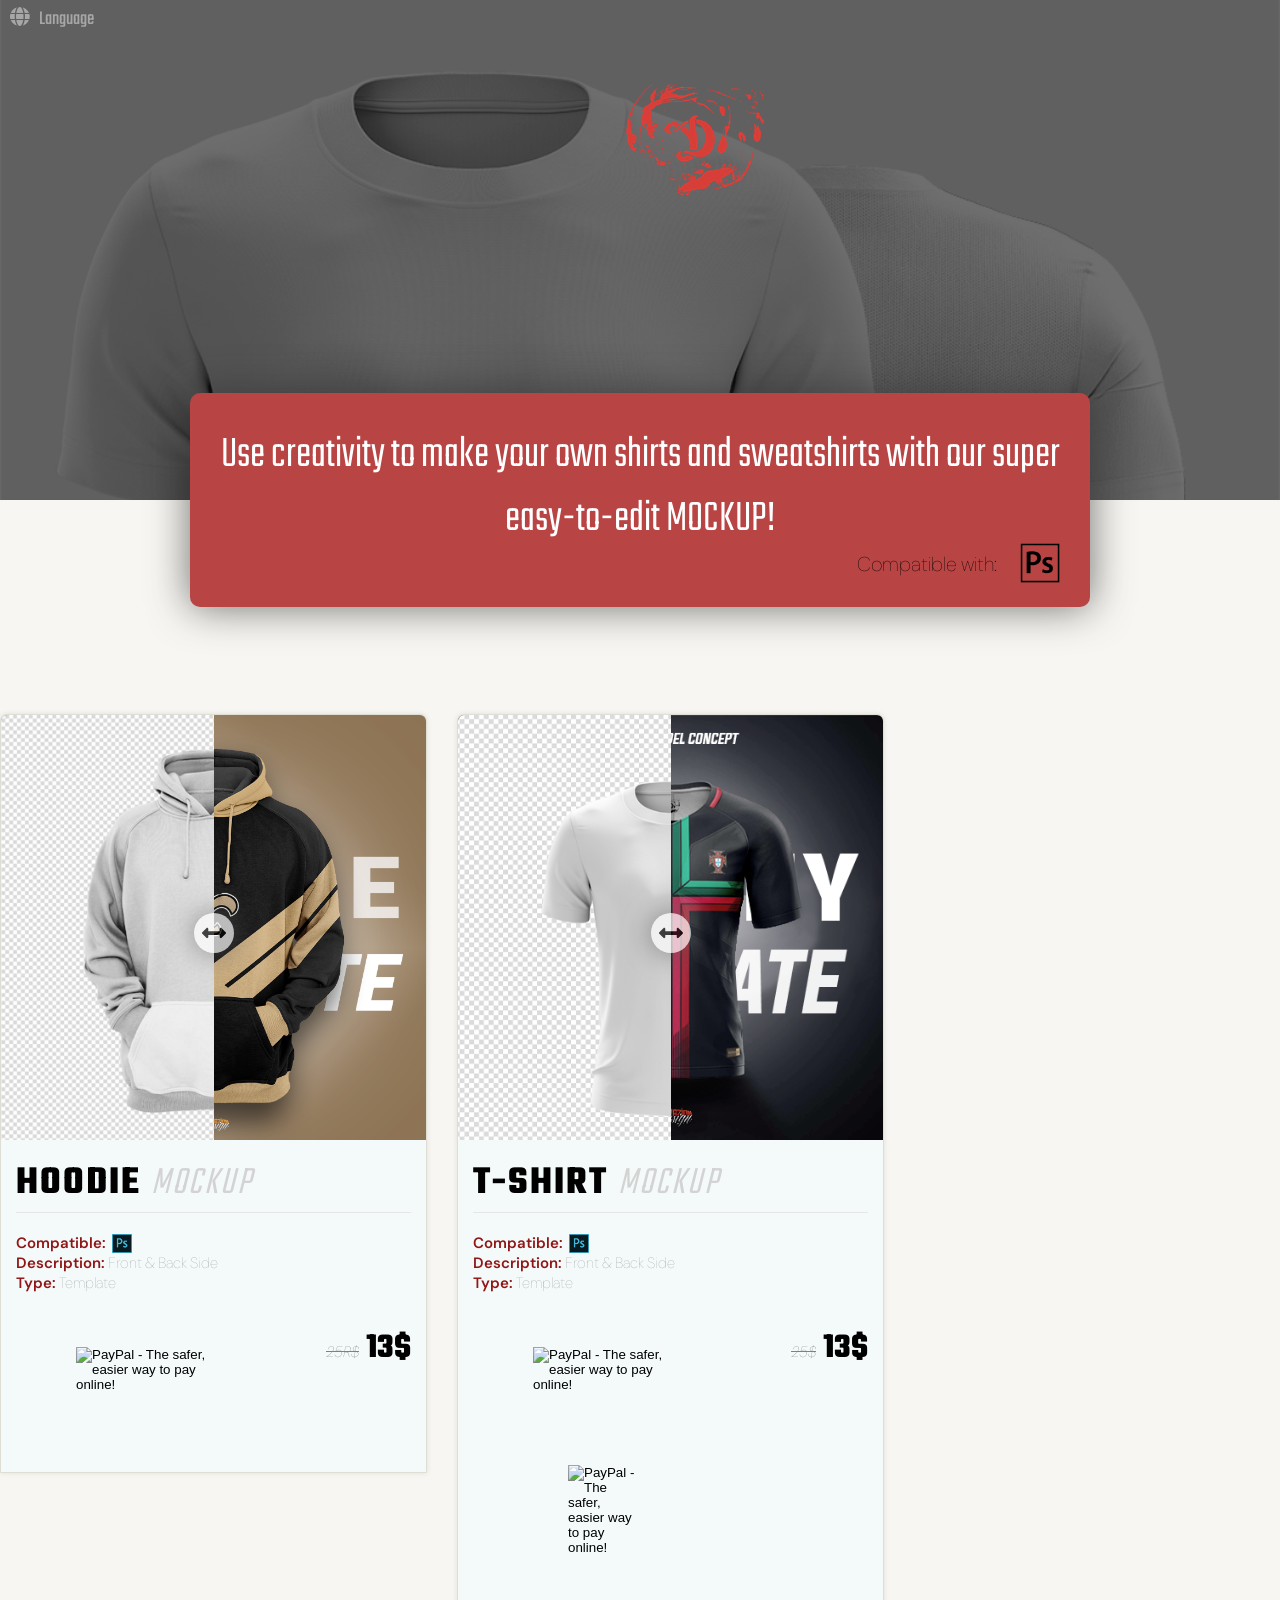
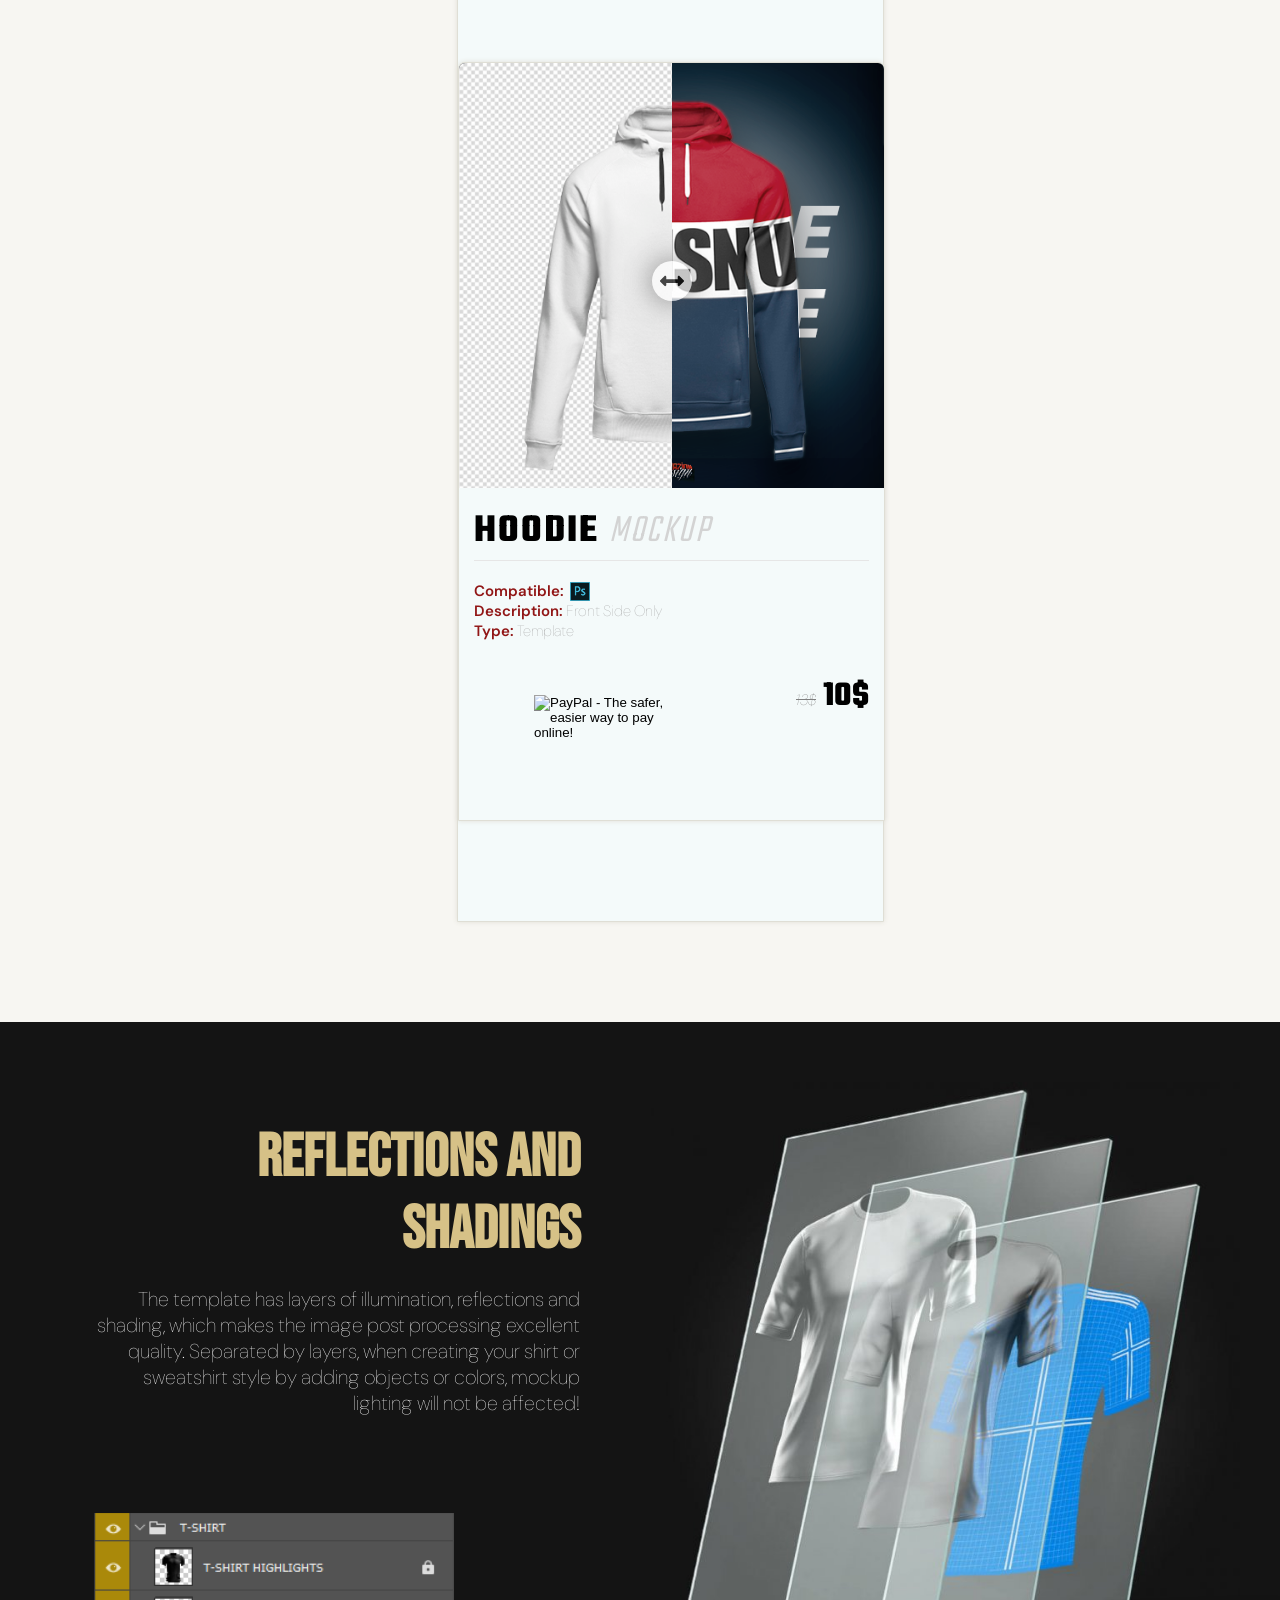
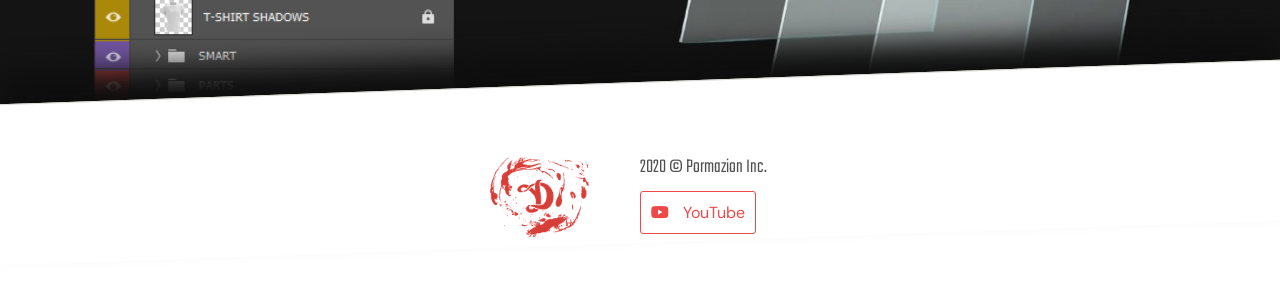
==== commit 6a99621c: "Update index_en.html" ====
--- a/imgs/index_en.html
+++ b/imgs/index_en.html
@@ -118,7 +118,14 @@
         <h2 class="product_description"><strong>Description:</strong> Front Side Only</h2>
         <h2 class="product_type"><strong>Type:</strong> Template</h2>
         <h3 class="price"><span style="text-decoration: line-through; font-size: 15px; color: grey; font-family: Dm Sans; margin-top: -10%;">13$</span> 10$</h3>
-        <button class="view_product"><a href="https://www.mercadopago.com.br/checkout/v1/redirect?pref_id=438657280-3d980274-a3b8-4377-93a1-9582f8fdbf3d">Buy</a></button>
+        <div class='view_product'>
+<form action="https://www.paypal.com/cgi-bin/webscr" method="post" target="_top">
+<input type="hidden" name="cmd" value="_s-xclick">
+<input type="hidden" name="hosted_button_id" value="D2LK7LD5GQPFA">
+<input type="image" src="https://www.paypalobjects.com/en_US/i/btn/btn_buynow_LG.gif" border="0" name="submit" alt="PayPal - The safer, easier way to pay online!">
+<img alt="" border="0" src="https://www.paypalobjects.com/pt_BR/i/scr/pixel.gif" width="1" height="1">
+</form>
+</div>
     </div>
 </div>
 </div>
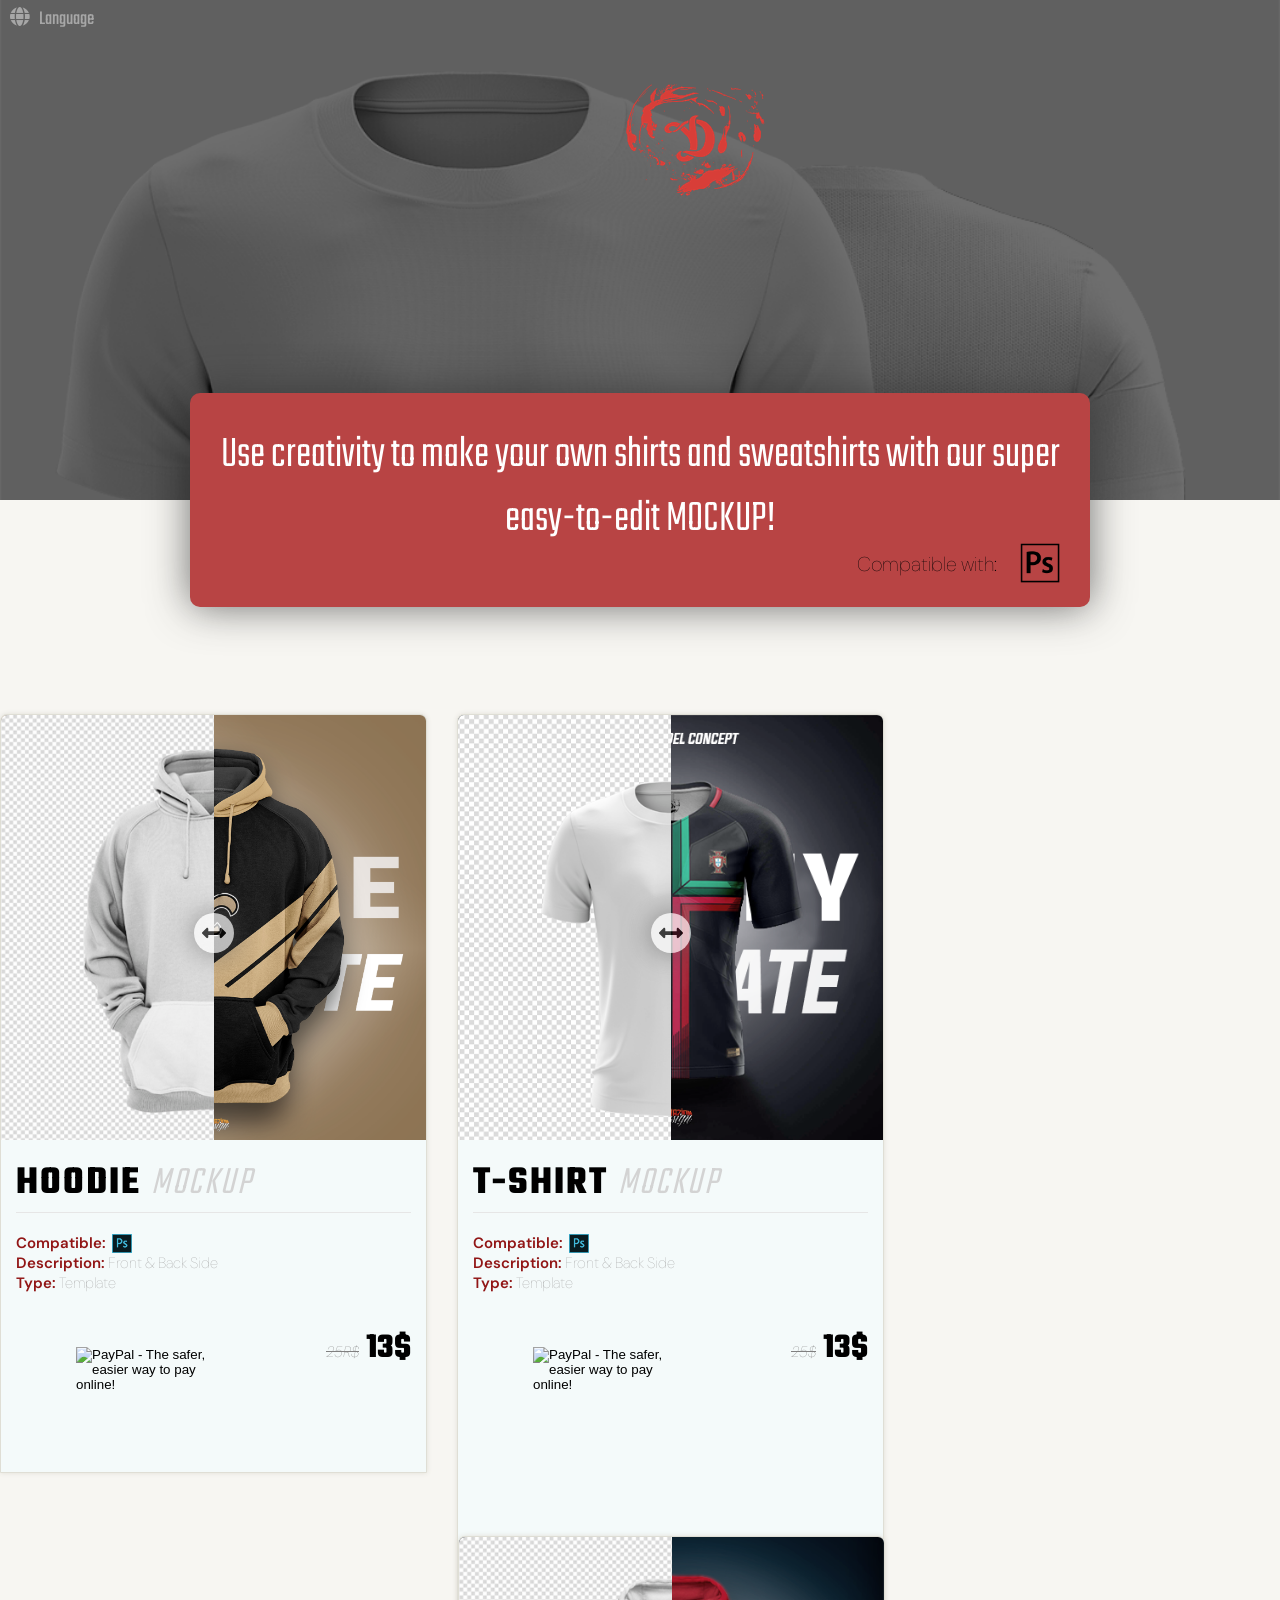
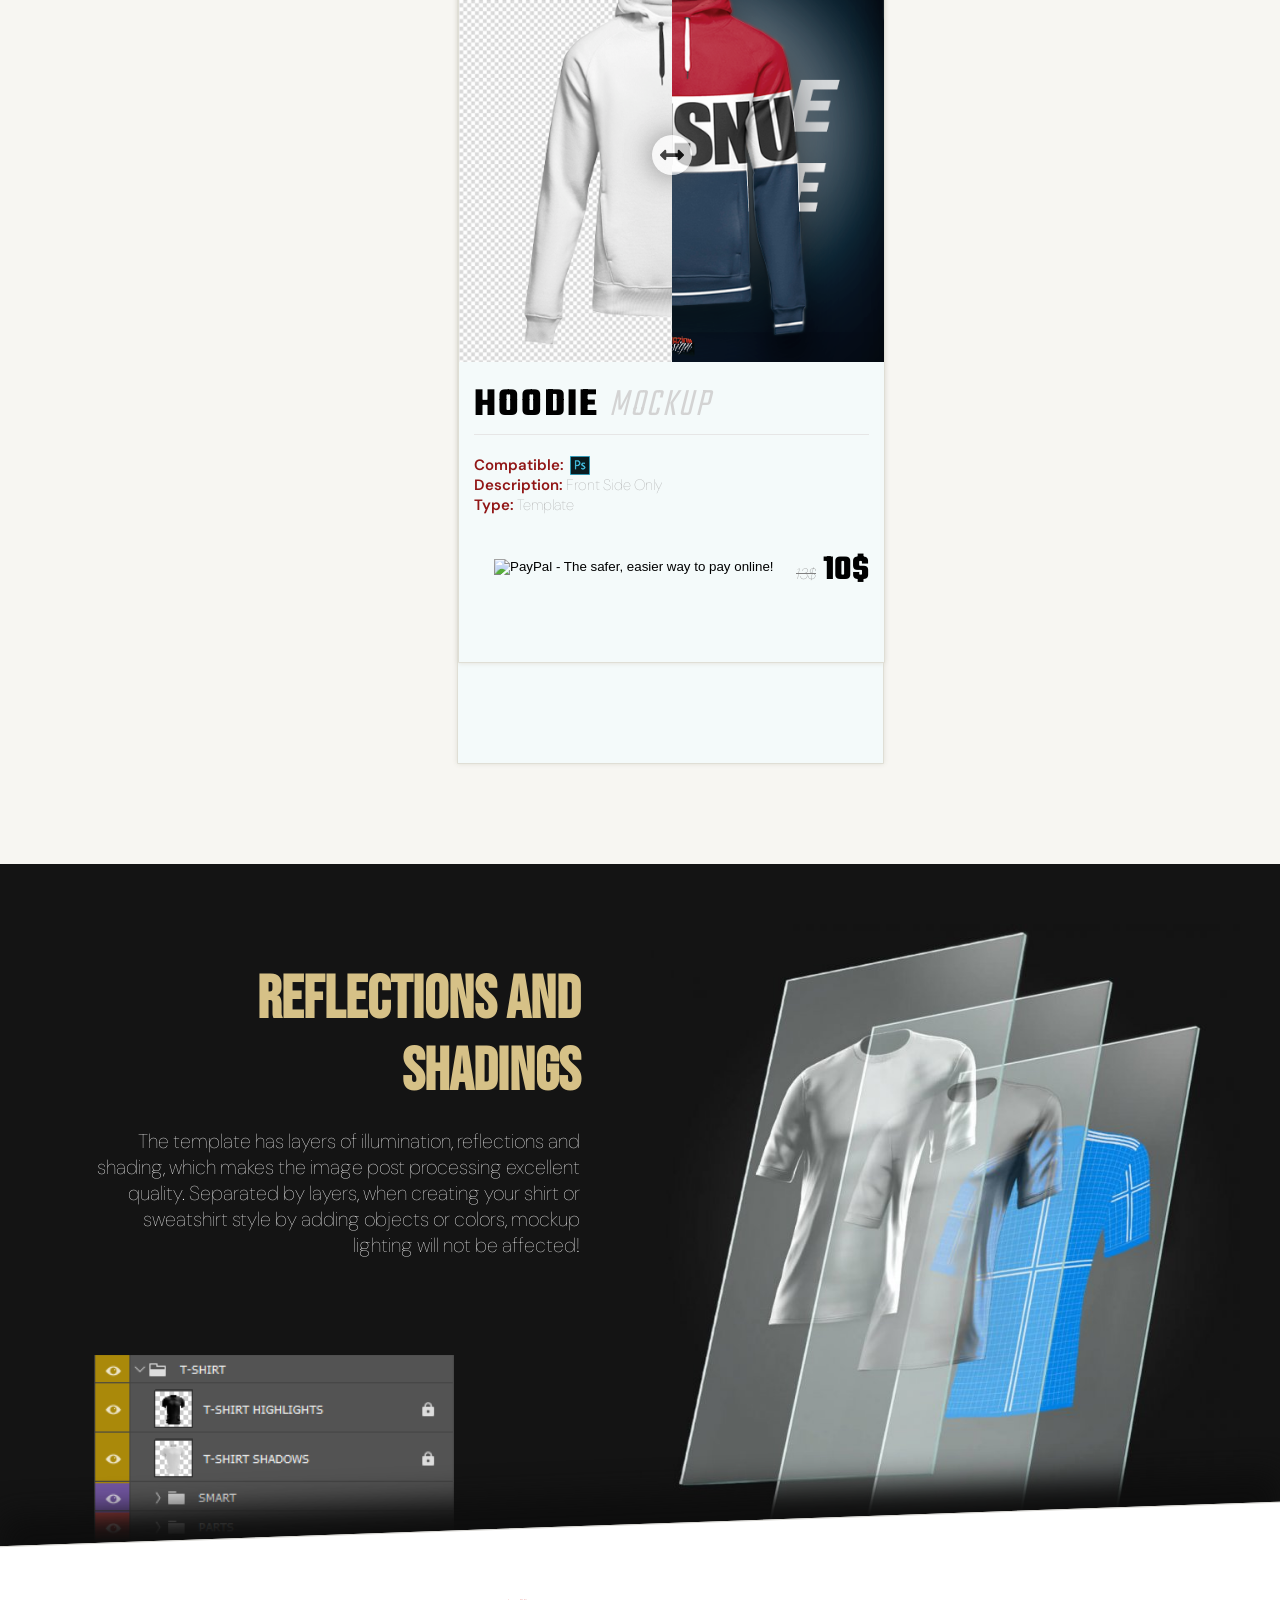
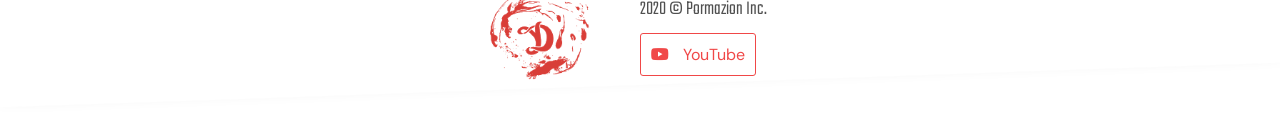
==== commit 7dedbf81: "Update index_en.html" ====
--- a/imgs/index_en.html
+++ b/imgs/index_en.html
@@ -90,12 +90,6 @@
 <input type="image" src="https://www.paypalobjects.com/en_US/i/btn/btn_buynow_SM.gif" border="0" name="submit" alt="PayPal - The safer, easier way to pay online!">
 <img alt="" border="0" src="https://www.paypalobjects.com/pt_BR/i/scr/pixel.gif" width="1" height="1">
  <div class='view_product'>
-     <form action="https://www.paypal.com/cgi-bin/webscr" method="post" target="_top">
-<input type="hidden" name="cmd" value="_s-xclick">
-<input type="hidden" name="hosted_button_id" value="BWH7QY54DQZ8N">
-<input type="image" src="https://www.paypalobjects.com/en_US/i/btn/btn_buynow_LG.gif" border="0" name="submit" alt="PayPal - The safer, easier way to pay online!">
-<img alt="" border="0" src="https://www.paypalobjects.com/pt_BR/i/scr/pixel.gif" width="1" height="1">
-</form>
 </div>
 
 
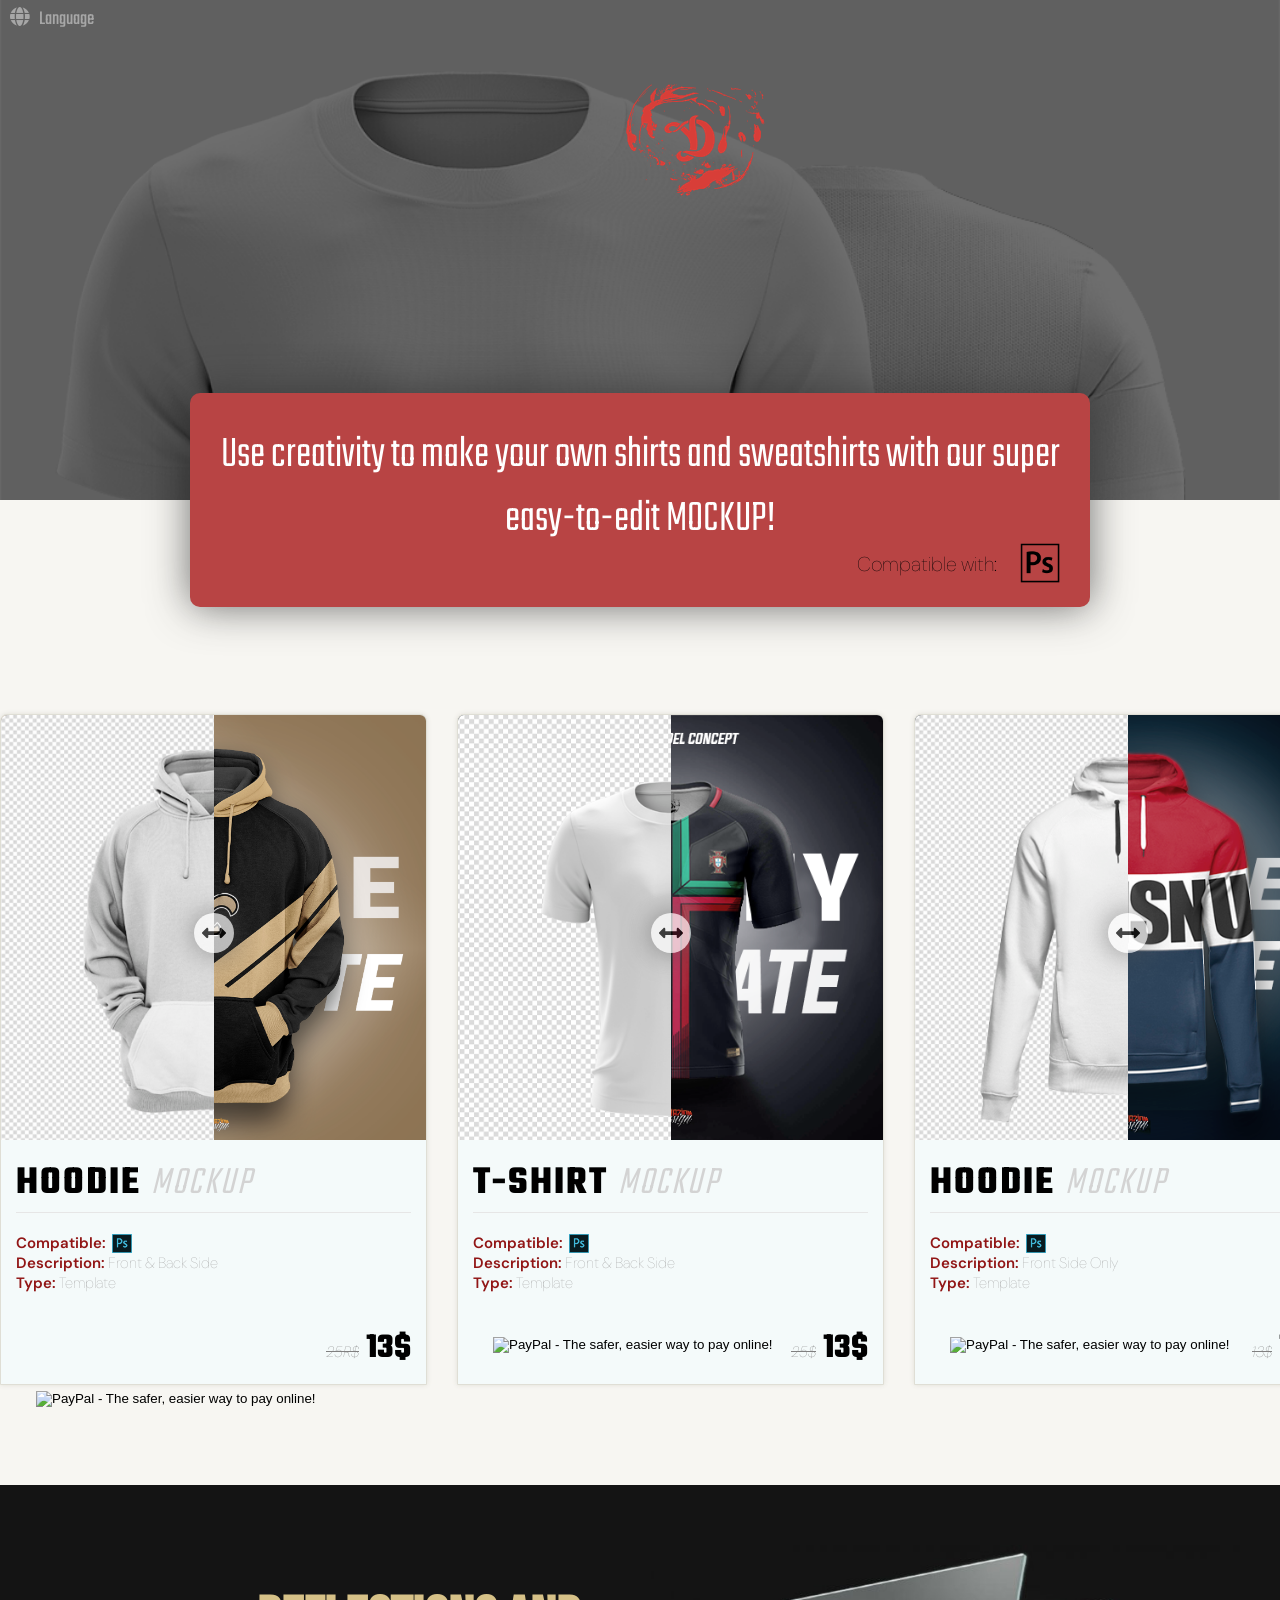
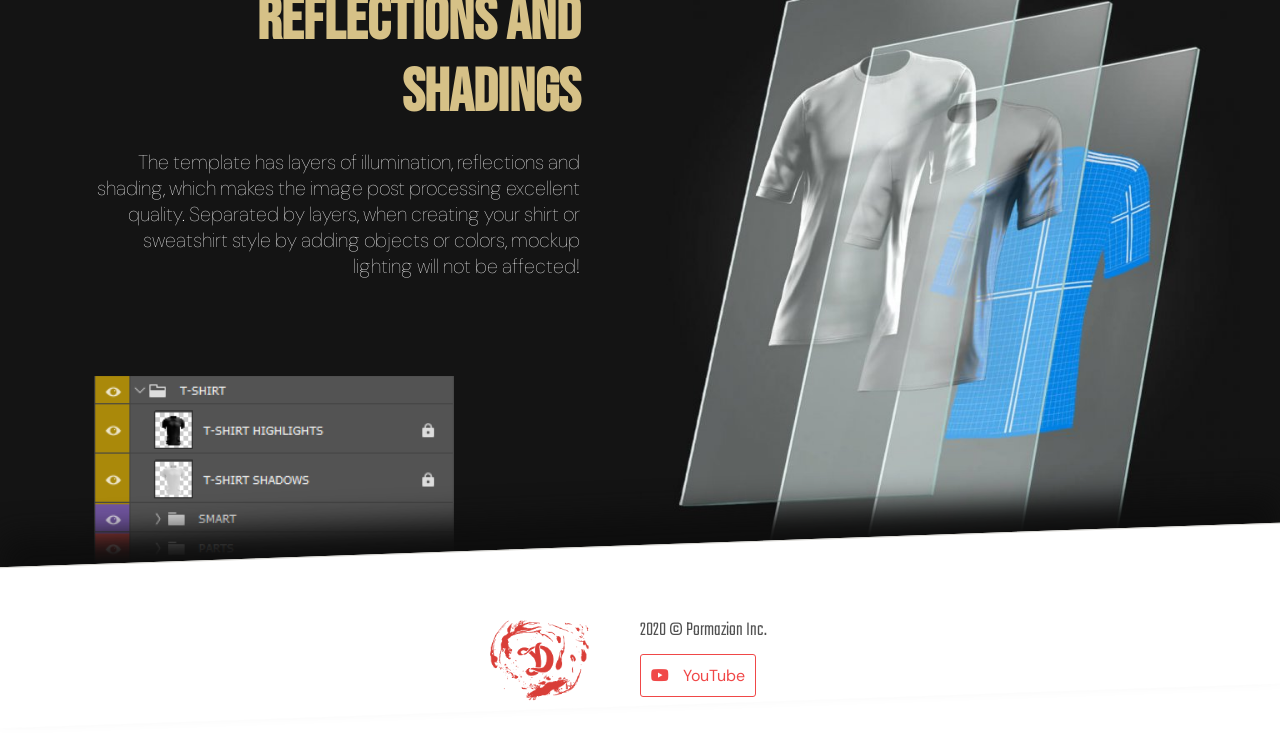
==== commit c181ed47: "Update index_en.html" ====
--- a/imgs/index_en.html
+++ b/imgs/index_en.html
@@ -50,20 +50,21 @@
                     <div class="img-comp-img img-comp-overlay">
                       <img src="hoodie_transparent.png">
                     </div>
-                  </div>
+              </div>
         <h1>Hoodie <span>Mockup</span></h1>
         <h2 style="margin-top: 20px;" class="product_compatibile"><strong>Compatible:</strong> <img style="width: 20px;margin-left: 3px; margin-bottom: -5px; border-radius: 0;" src="photoshop_icon.png"></h2>
         <h2 class="product_description"><strong>Description:</strong> Front & Back Side</h2>
         <h2 class="product_type"><strong>Type:</strong> Template</h2>
         <h3 class="price"><span style="text-decoration: line-through; font-size: 15px; color: grey; font-family: Dm Sans;">25R$</span> 13$</h3>
+        
         <div class='view_product'>
-<form action="https://www.paypal.com/cgi-bin/webscr" method="post" target="_top">
-<input type="hidden" name="cmd" value="_s-xclick">
-<input type="hidden" name="hosted_button_id" value="BWH7QY54DQZ8N">
-<input type="image" src="https://www.paypalobjects.com/en_US/i/btn/btn_buynow_SM.gif" border="0" name="submit" alt="PayPal - The safer, easier way to pay online!">
-<img alt="" border="0" src="https://www.paypalobjects.com/pt_BR/i/scr/pixel.gif" width="1" height="1">
-</form>
-</div>
+            <form action="https://www.paypal.com/cgi-bin/webscr" method="post" target="_top">
+            <input type="hidden" name="cmd" value="_s-xclick">
+            <input type="hidden" name="hosted_button_id" value="BWH7QY54DQZ8N">
+            <input type="image" src="https://www.paypalobjects.com/en_US/i/btn/btn_buynow_SM.gif" border="0" name="submit" alt="PayPal - The safer, easier way to pay online!">
+            <img alt="" border="0" src="https://www.paypalobjects.com/pt_BR/i/scr/pixel.gif" width="1" height="1">
+            </form>
+        </div>
 
     </div>
 </div>
@@ -84,13 +85,13 @@
         <h2 class="product_type"><strong>Type:</strong> Template</h2>
         <h3 class="price"><span style="text-decoration: line-through; font-size: 15px; color: grey; font-family: Dm Sans;">25$</span> 13$</h3>
         <div class='view_product'>
-<form action="https://www.paypal.com/cgi-bin/webscr" method="post" target="_top">
-<input type="hidden" name="cmd" value="_s-xclick">
-<input type="hidden" name="hosted_button_id" value="BWH7QY54DQZ8N">
-<input type="image" src="https://www.paypalobjects.com/en_US/i/btn/btn_buynow_SM.gif" border="0" name="submit" alt="PayPal - The safer, easier way to pay online!">
-<img alt="" border="0" src="https://www.paypalobjects.com/pt_BR/i/scr/pixel.gif" width="1" height="1">
- <div class='view_product'>
-</div>
+            <form action="https://www.paypal.com/cgi-bin/webscr" method="post" target="_top">
+            <input type="hidden" name="cmd" value="_s-xclick">
+            <input type="hidden" name="hosted_button_id" value="BWH7QY54DQZ8N">
+            <input type="image" src="https://www.paypalobjects.com/en_US/i/btn/btn_buynow_SM.gif" border="0" name="submit" alt="PayPal - The safer, easier way to pay online!">
+            <img alt="" border="0" src="https://www.paypalobjects.com/pt_BR/i/scr/pixel.gif" width="1" height="1">
+            </form>
+        </div>
 
 
 
@@ -113,16 +114,17 @@
         <h2 class="product_type"><strong>Type:</strong> Template</h2>
         <h3 class="price"><span style="text-decoration: line-through; font-size: 15px; color: grey; font-family: Dm Sans; margin-top: -10%;">13$</span> 10$</h3>
         <div class='view_product'>
-<form action="https://www.paypal.com/cgi-bin/webscr" method="post" target="_top">
-<input type="hidden" name="cmd" value="_s-xclick">
-<input type="hidden" name="hosted_button_id" value="D2LK7LD5GQPFA">
-<input type="image" src="https://www.paypalobjects.com/en_US/i/btn/btn_buynow_LG.gif" border="0" name="submit" alt="PayPal - The safer, easier way to pay online!">
-<img alt="" border="0" src="https://www.paypalobjects.com/pt_BR/i/scr/pixel.gif" width="1" height="1">
-</form>
-</div>
-    </div>
-</div>
-</div>
+            <form action="https://www.paypal.com/cgi-bin/webscr" method="post" target="_top">
+            <input type="hidden" name="cmd" value="_s-xclick">
+            <input type="hidden" name="hosted_button_id" value="D2LK7LD5GQPFA">
+            <input type="image" src="https://www.paypalobjects.com/en_US/i/btn/btn_buynow_LG.gif" border="0" name="submit" alt="PayPal - The safer, easier way to pay online!">
+            <img alt="" border="0" src="https://www.paypalobjects.com/pt_BR/i/scr/pixel.gif" width="1" height="1">
+            </form>
+        </div>
+    </div>
+</div>
+</div>
+    
 </section>
 </main>
 
--- a/imgs/style.css
+++ b/imgs/style.css
@@ -143,6 +143,7 @@
 .view_product{
     margin: 30px 15px 20px 15px;
     border: none;
+    max-height: 20px;
     padding: 7px 20px;
     color: white;
     font-family: "Teko";
@@ -153,15 +154,7 @@
     outline: none;
     transition: 0.6s;
 }
-.view_product form{
-    cursor: pointer;
-    padding: 7px 30px;
-    margin: 10px 10px;
-    width: 200px;
-}
-.view_product:hover{
-    background: rgb(187, 54, 54);
-}
+
 #discount{
     display: inline-flex;
     transition: 0.4s;
